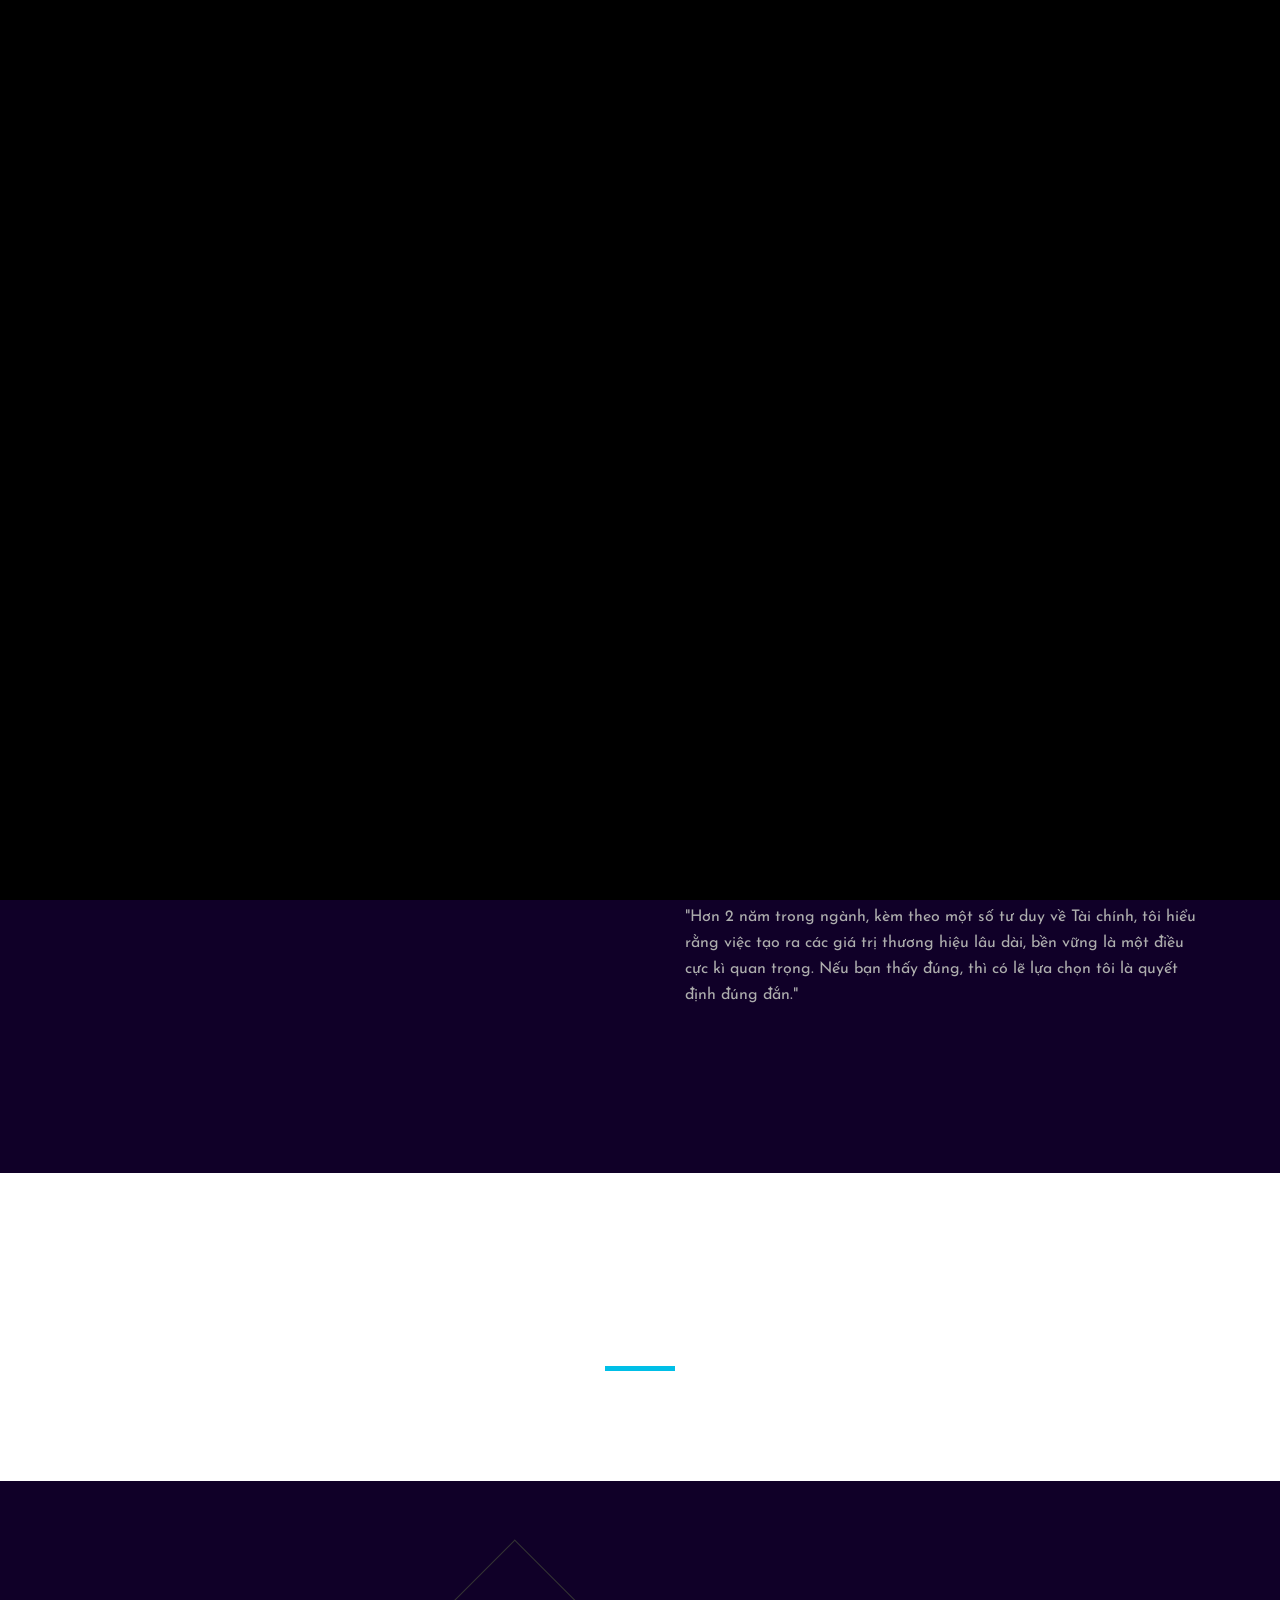
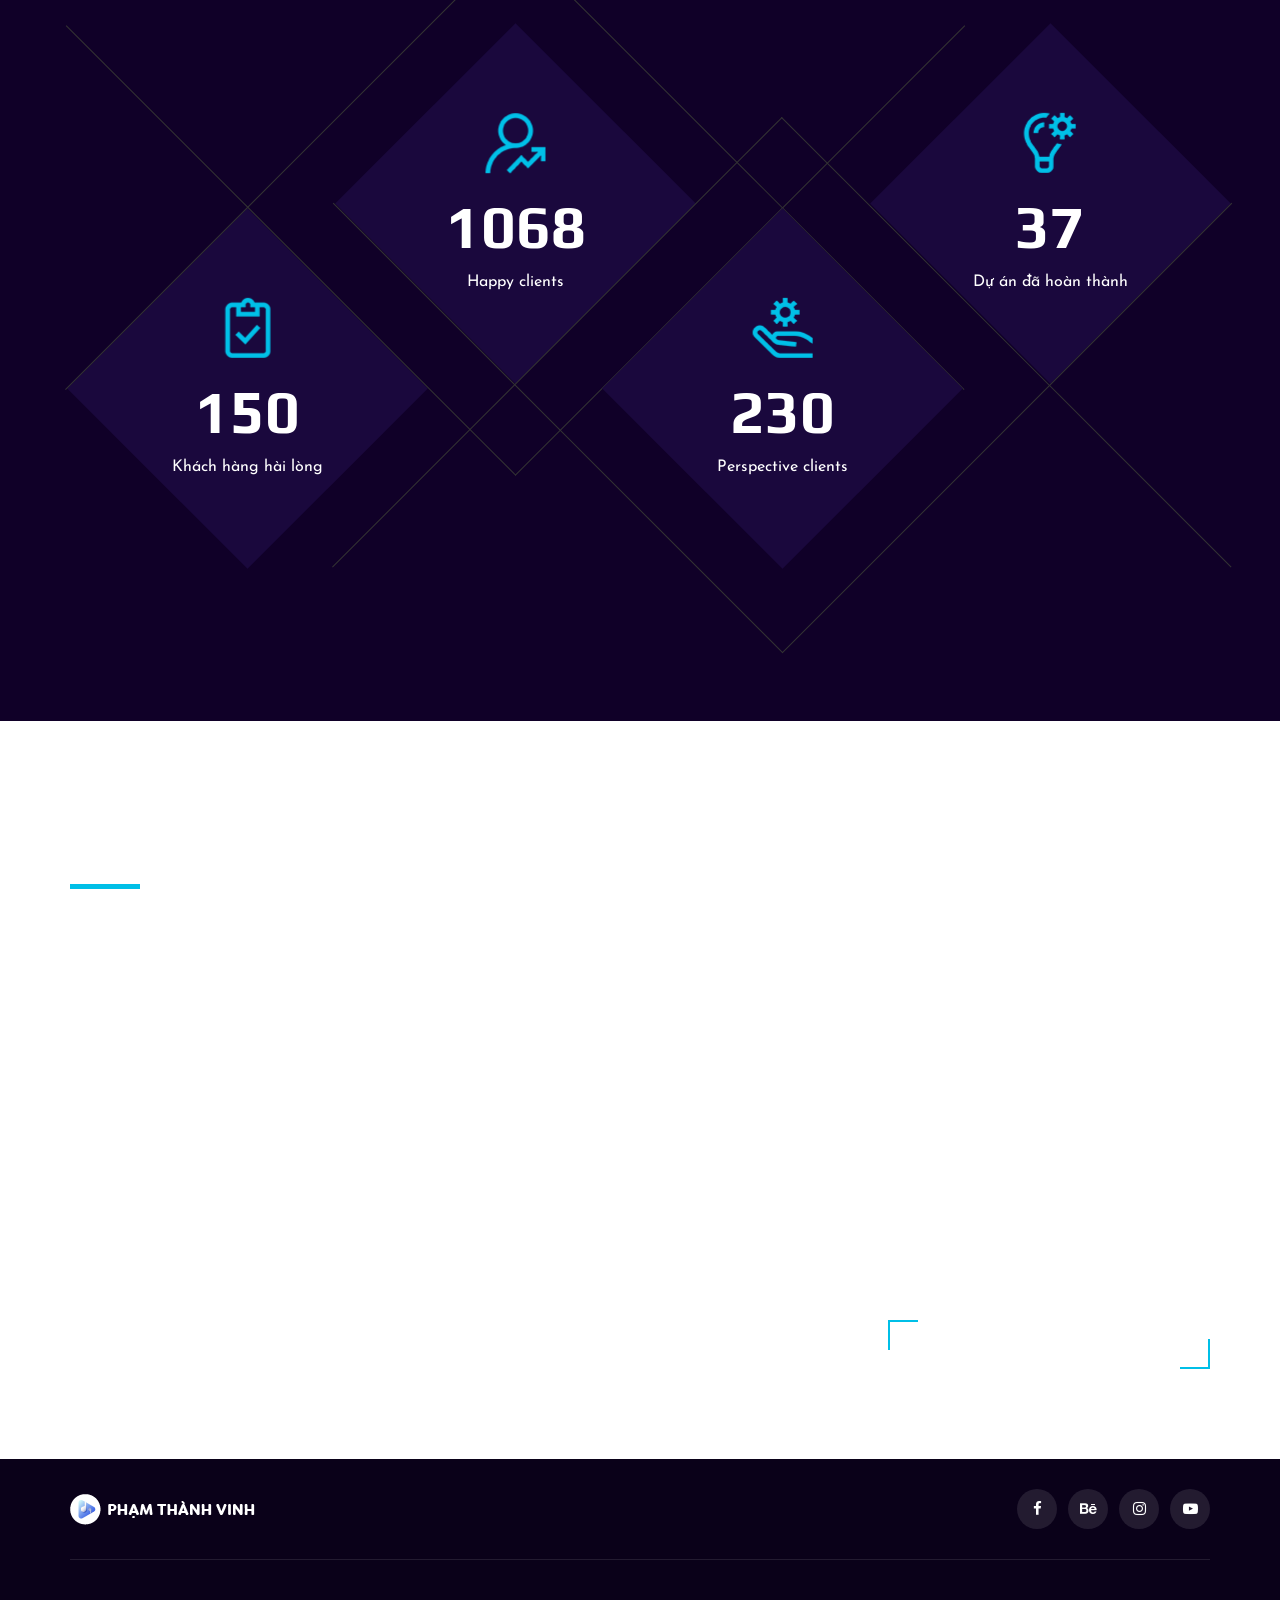
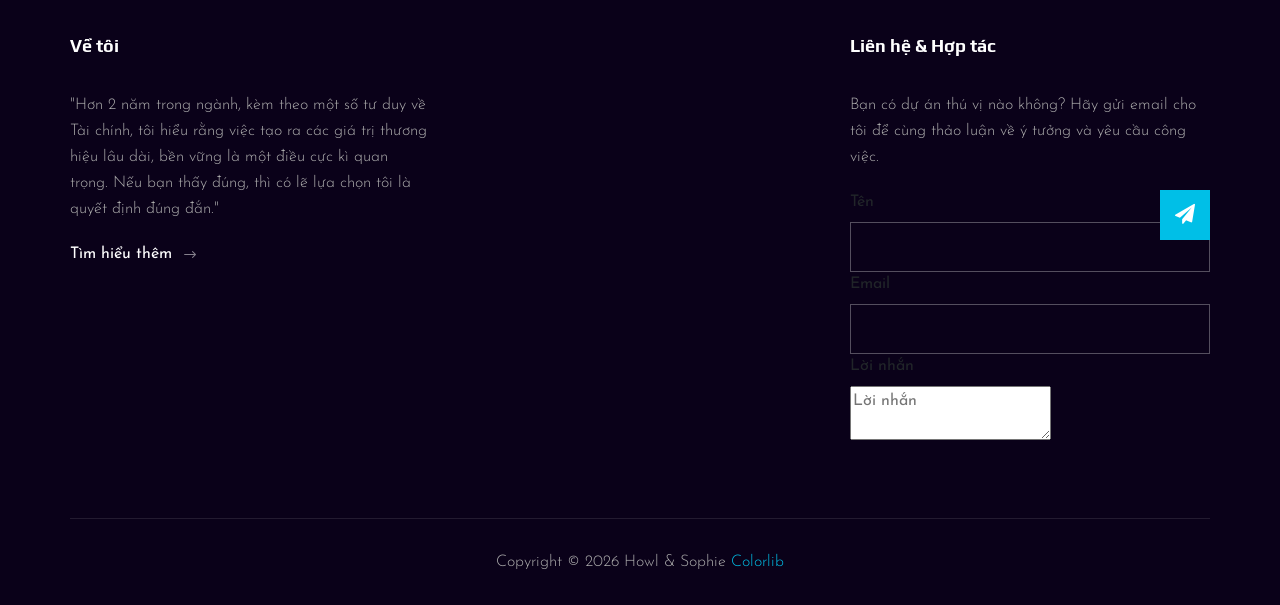
==== about.html @ f3797811 "first commit" ====
<!DOCTYPE html>
<html lang="zxx">

<head>
    <meta charset="UTF-8">
    <meta name="description" content="Videograph Template">
    <meta name="keywords" content="Videograph, unica, creative, html">
    <meta name="viewport" content="width=device-width, initial-scale=1.0">
    <meta http-equiv="X-UA-Compatible" content="ie=edge">
    <title>Phạm Thành Vinh - Marketer | Template</title>

    <!-- Google Font -->
    <link href="https://fonts.googleapis.com/css2?family=Play:wght@400;700&display=swap" rel="stylesheet">
    <link href="https://fonts.googleapis.com/css2?family=Josefin+Sans:wght@300;400;500;600;700&display=swap"
        rel="stylesheet">

    <!-- Css Styles -->
    <link rel="stylesheet" href="css/bootstrap.min.css" type="text/css">
    <link rel="stylesheet" href="css/font-awesome.min.css" type="text/css">
    <link rel="stylesheet" href="css/elegant-icons.css" type="text/css">
    <link rel="stylesheet" href="css/owl.carousel.min.css" type="text/css">
    <link rel="stylesheet" href="css/magnific-popup.css" type="text/css">
    <link rel="stylesheet" href="css/slicknav.min.css" type="text/css">
    <link rel="stylesheet" href="css/style.css" type="text/css">
</head>

<body>
    <!-- Page Preloder -->
    <div id="preloder">
        <div class="loader"></div>
    </div>

    <!-- Header Section Begin -->
    <header class="header">
        <div class="container">
            <div class="row">
                <div class="col-lg-2">
                    <div class="header__logo">
                        <a href="./index.html"><img src="img/logo.png" alt=""></a>
                    </div>
                </div>
                <div class="col-lg-10">
                    <div class="header__nav__option">
                        <nav class="header__nav__menu mobile-menu">
                            <ul>
                                <li><a href="./index.html">Trang chủ</a></li>
                                <li class="active"><a href="./about.html">Về tôi</a></li>
                                <li><a href="./portfolio.html">Portfolio</a></li>
                                <li><a href="./services.html">Kỹ năng</a></li>
                                <li><a href="#">Hành trình</a>
                                    <ul class="dropdown">
                                        <li><a href="./about.html">Về tôi</a></li>
                                        <li><a href="./portfolio.html">Portfolio</a></li>
                                        <li><a href="./blog.html">Tầm nhìn</a></li>
                                        <li><a href="./blog-details.html">Quan điểm</a></li>
                                    </ul>
                                </li>
                                <li><a href="./contact.html">Liên hệ</a></li>
                            </ul>
                        </nav>
                        <div class="header__nav__social">
                            <a href="https://www.facebook.com/vinh.phamthanh.946/"><i class="fa fa-facebook"></i></a>
                            <a href="https://www.behance.net/vinhphmthnh"><i class="fa fa-behance"></i></a>
                            <a href="https://www.instagram.com/adtl_nmwhd/"><i class="fa fa-instagram"></i></a>
                            <a href="https://www.youtube.com/@RogarDawn"><i class="fa fa-youtube-play"></i></a>
                        </div>
                    </div>
                </div>
            </div>
            <div id="mobile-menu-wrap"></div>
        </div>
    </header>
    <!-- Header End -->

    <!-- Breadcrumb Begin -->
    <div class="breadcrumb-option spad set-bg" data-setbg="img/breadcrumb-bg.jpg">
        <div class="container">
            <div class="row">
                <div class="col-lg-12 text-center">
                    <div class="breadcrumb__text">
                        <h2>Về tôi</h2>
                        <div class="breadcrumb__links">
                            <a href="#">Trang chủ</a>
                            <span>Về tôi</span>
                        </div>
                    </div>
                </div>
            </div>
        </div>
    </div>
    <!-- Breadcrumb End -->

    <!-- About Section Begin -->
    <section class="about spad">
        <div class="container">
            <div class="row">
                <div class="col-lg-6">
                    <div class="about__pic">
                        <div class="row">
                            <div class="col-lg-6 col-md-6 col-sm-6">
                                <div class="about__pic__item about__pic__item--large set-bg"
                                    data-setbg="img/about/about-1.jpg"></div>
                            </div>
                            <div class="col-lg-6 col-md-6 col-sm-6">
                                <div class="row">
                                    <div class="col-lg-12">
                                        <div class="about__pic__item set-bg" data-setbg="img/about/about-2.jpg"></div>
                                    </div>
                                    <div class="col-lg-12">
                                        <div class="about__pic__item set-bg" data-setbg="img/about/about-3.jpg"></div>
                                    </div>
                                </div>
                            </div>
                        </div>
                    </div>
                </div>
                <div class="col-lg-6">
                    <div class="about__text">
                        <div class="section-title">
                            <span>Phạm Thành Vinh</span>
                            <h2>Giá trị cốt lõi của tôi</h2>
                        </div>
                        <div class="row">
                            <div class="col-lg-6 col-md-6 col-sm-6">
                                <div class="services__item">
                                    <div class="services__item__icon">
                                        <img src="img/mission-statement_18249973.png" alt="">
                                    </div>
                                    <h4>Chiến lược Marketing</h4>
                                    <p>"Tôi đóng góp và triển khai kế hoạch marketing có mục tiêu, giúp DN định vị thương hiệu và tăng trưởng bền vững."</p>
                                </div>
                            </div>
                            <div class="col-lg-6 col-md-6 col-sm-6">
                                <div class="services__item">
                                    <div class="services__item__icon">
                                        <img src="img/quality-service_12129705.png" alt="">
                                    </div>
                                    <h4>Tư vấn Thương hiệu</h4>
                                    <p>"Giúp bạn xây dựng và phát triển một thương hiệu cá nhân mạnh mẽ, thu hút cơ hội và khách hàng phù hợp."</p>
                                </div>
                            </div>
                        </div>
                        <div class="about__text__desc">
                            <p>"Hơn 2 năm trong ngành, kèm theo một số tư duy về Tài chính, tôi hiểu rằng việc tạo ra các giá trị thương hiệu lâu dài, bền vững là một điều cực kì quan trọng. Nếu bạn thấy đúng, thì có lẽ lựa chọn tôi là quyết định đúng đắn." </p>
                        </div>
                    </div>
                </div>
            </div>
        </div>
    </section>
    <!-- About Section End -->

    <!-- Testimonial Section Begin -->
    <section class="testimonial spad set-bg" data-setbg="img/testimonial-bg.jpg">
        <div class="container">
            <div class="row">
                <div class="col-lg-12">
                    <div class="section-title center-title">
                        <span>Loved By Clients</span>
                        <h2>Khách hàng nói gì?</h2>
                    </div>
                </div>
            </div>
            <div class="row">
                <div class="testimonial__slider owl-carousel">
                    <div class="col-lg-4">
                        <div class="testimonial__item">
                            <div class="testimonial__text">
                                <p>Delivers such a great service that it can benefit all kinds of people from any number
                                    of industries.</p>
                            </div>
                            <div class="testimonial__author">
                                <div class="testimonial__author__pic">
                                    <img src="img/Anh Minh.png" alt="">
                                </div>
                                <div class="testimonial__author__text">
                                    <h5>Anh Trần Minh </h5>
                                    <span>Giám Đốc Chiến Lược ITELS ARENA</span>
                                </div>
                            </div>
                        </div>
                    </div>
                    <div class="col-lg-4">
                        <div class="testimonial__item">
                            <div class="testimonial__text">
                                <p>Videographer delivers such a great service that it can benefit all kinds of people
                                    from any number.</p>
                            </div>
                            <div class="testimonial__author">
                                <div class="testimonial__author__pic">
                                    <img src="img/Anh Hùng.jpg" alt="">
                                </div>
                                <div class="testimonial__author__text">
                                    <h5>Anh Tuấn Hùng</h5>
                                    <span>Tổng Giám Đốc Layer Fresh</span>
                                </div>
                            </div>
                        </div>
                    </div>
                    <div class="col-lg-4">
                        <div class="testimonial__item">
                            <div class="testimonial__text">
                                <p>Videographer delivers such a great service that it can benefit all kinds of people
                                    from any number.</p>
                            </div>
                            <div class="testimonial__author">
                                <div class="testimonial__author__pic">
                                    <img src="img/Chị An.jpg" alt="">
                                </div>
                                <div class="testimonial__author__text">
                                    <h5>Chị Trúc An</h5>
                                    <span>Giám Đốc Marketing Tím Agency</span>
                                </div>
                            </div>
                        </div>
                    </div>
                    
                </div>
            </div>
        </div>
    </section>
    <!-- Testimonial Section End -->

    <!-- Counter Section Begin -->
    <section class="counter">
        <div class="container">
            <div class="counter__content">
                <div class="row">
                    <div class="col-lg-3 col-md-6 col-sm-6">
                        <div class="counter__item">
                            <div class="counter__item__text">
                                <img src="img/icons/ci-1.png" alt="">
                                <h2 class="counter_num">150</h2>
                                <p>Khách hàng hài lòng</p>
                            </div>
                        </div>
                    </div>
                    <div class="col-lg-3 col-md-6 col-sm-6">
                        <div class="counter__item second__item">
                            <div class="counter__item__text">
                                <img src="img/icons/ci-2.png" alt="">
                                <h2 class="counter_num">1068</h2>
                                <p>Happy clients</p>
                            </div>
                        </div>
                    </div>
                    <div class="col-lg-3 col-md-6 col-sm-6">
                        <div class="counter__item third__item">
                            <div class="counter__item__text">
                                <img src="img/icons/ci-3.png" alt="">
                                <h2 class="counter_num">230</h2>
                                <p>Perspective clients</p>
                            </div>
                        </div>
                    </div>
                    <div class="col-lg-3 col-md-6 col-sm-6">
                        <div class="counter__item four__item">
                            <div class="counter__item__text">
                                <img src="img/icons/ci-4.png" alt="">
                                <h2 class="counter_num">37</h2>
                                <p>Dự án đã hoàn thành</p>
                            </div>
                        </div>
                    </div>
                </div>
            </div>
        </div>
    </section>
    <!-- Counter Section End -->

    <!-- Team Section Begin -->
    <section class="team spad set-bg" data-setbg="img/team-bg.jpg">
        <div class="container">
            <div class="row">
                <div class="col-lg-12">
                    <div class="section-title team__title">
                
                        <h2>Kỹ Năng Chuyên Môn Của Tôi</h2>
                    </div>
                </div>
            </div>
            <div class="row">
                <div class="col-lg-3 col-md-6 col-sm-6 p-0">
                    <div class="team__item set-bg" data-setbg="img/thietke.png">
                        <div class="team__item__text">
                            <h4>Thiết kế<br>& Xử lý Hình ảnh</h4>
                        </div>
                    </div>
                </div>
                <div class="col-lg-3 col-md-6 col-sm-6 p-0">
                    <div class="team__item team__item--second set-bg" data-setbg="img/editvideo.png">
                        <div class="team__item__text">
                            <h4>Sản xuất & Chỉnh sửa Video</h4>
                        </div>
                    </div>
                </div>
                <div class="col-lg-3 col-md-6 col-sm-6 p-0">
                    <div class="team__item team__item--third set-bg" data-setbg="img/thietbi.png">
                        <div class="team__item__text">
                            <h4>Trang thiết bị từng dùng</h4>
                        </div>
                    </div>
                </div>
                <div class="col-lg-3 col-md-6 col-sm-6 p-0">
                    <div class="team__item team__item--four set-bg" data-setbg="img/kehoach.png">
                        <div class="team__item__text">
                            <h4>Lên kế hoạch, làm việc</h4>
                            </div>
                        </div>
                    </div>
                </div>
                <div class="col-lg-12 p-0">
                    <div class="team__btn">
                        <a href="#" class="primary-btn">LIÊN HỆ NGAY: 0383.391.841</a>
                    </div>
                </div>
            </div>
        </div>
    </section>
    <!-- Team Section End -->

    <!-- Footer Section Begin -->
    <footer class="footer">
        <div class="container">
            <div class="footer__top">
                <div class="row">
                    <div class="col-lg-6 col-md-6">
                        <div class="footer__top__logo">
                            <a href="#"><img src="img/logo.png" alt=""></a>
                        </div>
                    </div>
                    <div class="col-lg-6 col-md-6">
                        <div class="footer__top__social">
                            <a href="https://www.facebook.com/vinh.phamthanh.946/"><i class="fa fa-facebook"></i></a>
                            <a href="https://www.behance.net/vinhphmthnh"><i class="fa fa-behance"></i></a>
                            <a href="https://www.instagram.com/adtl_nmwhd/"><i class="fa fa-instagram"></i></a>
                            <a href="https://www.youtube.com/@RogarDawn"><i class="fa fa-youtube-play"></i></a>
                        </div>
                    </div>
                </div>
            </div>
            <div class="footer__option">
                <div class="row">
                    <div class="col-lg-4 col-md-6 col-sm-6">
                        <div class="footer__option__item">
                            <h5>Về tôi</h5>
                            <p>"Hơn 2 năm trong ngành, kèm theo một số tư duy về Tài chính, tôi hiểu rằng việc tạo ra các giá trị thương hiệu lâu dài, bền vững là một điều cực kì quan trọng. Nếu bạn thấy đúng, thì có lẽ lựa chọn tôi là quyết định đúng đắn."</p>
                            <a href="https://www.facebook.com/vinh.phamthanh.946/" class="read__more">Tìm hiểu thêm <span class="arrow_right"></span></a>
                        </div>
                    </div>
                    <div class="col-lg-2 col-md-3 col-sm-3">
                        <div class="footer__option__item">
                        </div>
                    </div>
                    <div class="col-lg-2 col-md-3 col-sm-3">
                        <div class="footer__option__item">
                        </div>
                    </div>
                    <div class="col-lg-4 col-md-12">
                        <div class="footer__option__item">
                            <h5>Liên hệ & Hợp tác</h5>
                            <p>Bạn có dự án thú vị nào không? Hãy gửi email cho tôi để cùng thảo luận về ý tưởng và yêu cầu công việc.</p>
                            <form action="https://formspree.io/f/mnnlygov" method="POST">
                                <label for="name">Tên</label>
                                <input id="name" type="text" name="name" required /><br />
                                <label for="email">Email</label>
                                <input id="email" type="email" name="email" required /><br />
                                <label for="message">Lời nhắn</label><br />
                                <textarea id="message" name="message" placeholder="Lời nhắn" required></textarea><br />
                                <button type="submit"><i class="fa fa-send"></i>
                            </form>
                        </div>
                    </div>
                </div>
            </div>
            <div class="footer__copyright">
                <div class="row">
                    <div class="col-lg-12 text-center">
                        <!-- Link back to Colorlib can't be removed. Template is licensed under CC BY 3.0. -->
                        <p class="footer__copyright__text">Copyright &copy;
                            <script>
                                document.write(new Date().getFullYear());
                            </script>
                            Howl & Sophie <a href="https://colorlib.com" target="_blank">Colorlib</a>
                        <!-- Link back to Colorlib can't be removed. Template is licensed under CC BY 3.0. -->
                    </div>
                </div>
            </div>
        </div>
    </footer>
    <!-- Footer Section End -->

    <!-- Js Plugins -->
    <script src="js/jquery-3.3.1.min.js"></script>
    <script src="js/bootstrap.min.js"></script>
    <script src="js/jquery.magnific-popup.min.js"></script>
    <script src="js/mixitup.min.js"></script>
    <script src="js/masonry.pkgd.min.js"></script>
    <script src="js/jquery.slicknav.js"></script>
    <script src="js/owl.carousel.min.js"></script>
    <script src="js/main.js"></script>
</body>

</html>
---- css/elegant-icons.css ----
@font-face {
	font-family: 'ElegantIcons';
	src:url('../fonts/ElegantIcons.eot');
	src:url('../fonts/ElegantIcons.eot?#iefix') format('embedded-opentype'),
		url('../fonts/ElegantIcons.woff') format('woff'),
		url('../fonts/ElegantIcons.ttf') format('truetype'),
		url('../fonts/ElegantIcons.svg#ElegantIcons') format('svg');
	font-weight: normal;
	font-style: normal;
}

/* Use the following CSS code if you want to use data attributes for inserting your icons */
[data-icon]:before {
	font-family: 'ElegantIcons';
	content: attr(data-icon);
	speak: none;
	font-weight: normal;
	font-variant: normal;
	text-transform: none;
	line-height: 1;
	-webkit-font-smoothing: antialiased;
	-moz-osx-font-smoothing: grayscale;
}

/* Use the following CSS code if you want to have a class per icon */
/*
Instead of a list of all class selectors,
you can use the generic selector below, but it's slower:
[class*="your-class-prefix"] {
*/
.arrow_up, .arrow_down, .arrow_left, .arrow_right, .arrow_left-up, .arrow_right-up, .arrow_right-down, .arrow_left-down, .arrow-up-down, .arrow_up-down_alt, .arrow_left-right_alt, .arrow_left-right, .arrow_expand_alt2, .arrow_expand_alt, .arrow_condense, .arrow_expand, .arrow_move, .arrow_carrot-up, .arrow_carrot-down, .arrow_carrot-left, .arrow_carrot-right, .arrow_carrot-2up, .arrow_carrot-2down, .arrow_carrot-2left, .arrow_carrot-2right, .arrow_carrot-up_alt2, .arrow_carrot-down_alt2, .arrow_carrot-left_alt2, .arrow_carrot-right_alt2, .arrow_carrot-2up_alt2, .arrow_carrot-2down_alt2, .arrow_carrot-2left_alt2, .arrow_carrot-2right_alt2, .arrow_triangle-up, .arrow_triangle-down, .arrow_triangle-left, .arrow_triangle-right, .arrow_triangle-up_alt2, .arrow_triangle-down_alt2, .arrow_triangle-left_alt2, .arrow_triangle-right_alt2, .arrow_back, .icon_minus-06, .icon_plus, .icon_close, .icon_check, .icon_minus_alt2, .icon_plus_alt2, .icon_close_alt2, .icon_check_alt2, .icon_zoom-out_alt, .icon_zoom-in_alt, .icon_search, .icon_box-empty, .icon_box-selected, .icon_minus-box, .icon_plus-box, .icon_box-checked, .icon_circle-empty, .icon_circle-slelected, .icon_stop_alt2, .icon_stop, .icon_pause_alt2, .icon_pause, .icon_menu, .icon_menu-square_alt2, .icon_menu-circle_alt2, .icon_ul, .icon_ol, .icon_adjust-horiz, .icon_adjust-vert, .icon_document_alt, .icon_documents_alt, .icon_pencil, .icon_pencil-edit_alt, .icon_pencil-edit, .icon_folder-alt, .icon_folder-open_alt, .icon_folder-add_alt, .icon_info_alt, .icon_error-oct_alt, .icon_error-circle_alt, .icon_error-triangle_alt, .icon_question_alt2, .icon_question, .icon_comment_alt, .icon_chat_alt, .icon_vol-mute_alt, .icon_volume-low_alt, .icon_volume-high_alt, .icon_quotations, .icon_quotations_alt2, .icon_clock_alt, .icon_lock_alt, .icon_lock-open_alt, .icon_key_alt, .icon_cloud_alt, .icon_cloud-upload_alt, .icon_cloud-download_alt, .icon_image, .icon_images, .icon_lightbulb_alt, .icon_gift_alt, .icon_house_alt, .icon_genius, .icon_mobile, .icon_tablet, .icon_laptop, .icon_desktop, .icon_camera_alt, .icon_mail_alt, .icon_cone_alt, .icon_ribbon_alt, .icon_bag_alt, .icon_creditcard, .icon_cart_alt, .icon_paperclip, .icon_tag_alt, .icon_tags_alt, .icon_trash_alt, .icon_cursor_alt, .icon_mic_alt, .icon_compass_alt, .icon_pin_alt, .icon_pushpin_alt, .icon_map_alt, .icon_drawer_alt, .icon_toolbox_alt, .icon_book_alt, .icon_calendar, .icon_film, .icon_table, .icon_contacts_alt, .icon_headphones, .icon_lifesaver, .icon_piechart, .icon_refresh, .icon_link_alt, .icon_link, .icon_loading, .icon_blocked, .icon_archive_alt, .icon_heart_alt, .icon_star_alt, .icon_star-half_alt, .icon_star, .icon_star-half, .icon_tools, .icon_tool, .icon_cog, .icon_cogs, .arrow_up_alt, .arrow_down_alt, .arrow_left_alt, .arrow_right_alt, .arrow_left-up_alt, .arrow_right-up_alt, .arrow_right-down_alt, .arrow_left-down_alt, .arrow_condense_alt, .arrow_expand_alt3, .arrow_carrot_up_alt, .arrow_carrot-down_alt, .arrow_carrot-left_alt, .arrow_carrot-right_alt, .arrow_carrot-2up_alt, .arrow_carrot-2dwnn_alt, .arrow_carrot-2left_alt, .arrow_carrot-2right_alt, .arrow_triangle-up_alt, .arrow_triangle-down_alt, .arrow_triangle-left_alt, .arrow_triangle-right_alt, .icon_minus_alt, .icon_plus_alt, .icon_close_alt, .icon_check_alt, .icon_zoom-out, .icon_zoom-in, .icon_stop_alt, .icon_menu-square_alt, .icon_menu-circle_alt, .icon_document, .icon_documents, .icon_pencil_alt, .icon_folder, .icon_folder-open, .icon_folder-add, .icon_folder_upload, .icon_folder_download, .icon_info, .icon_error-circle, .icon_error-oct, .icon_error-triangle, .icon_question_alt, .icon_comment, .icon_chat, .icon_vol-mute, .icon_volume-low, .icon_volume-high, .icon_quotations_alt, .icon_clock, .icon_lock, .icon_lock-open, .icon_key, .icon_cloud, .icon_cloud-upload, .icon_cloud-download, .icon_lightbulb, .icon_gift, .icon_house, .icon_camera, .icon_mail, .icon_cone, .icon_ribbon, .icon_bag, .icon_cart, .icon_tag, .icon_tags, .icon_trash, .icon_cursor, .icon_mic, .icon_compass, .icon_pin, .icon_pushpin, .icon_map, .icon_drawer, .icon_toolbox, .icon_book, .icon_contacts, .icon_archive, .icon_heart, .icon_profile, .icon_group, .icon_grid-2x2, .icon_grid-3x3, .icon_music, .icon_pause_alt, .icon_phone, .icon_upload, .icon_download, .social_facebook, .social_twitter, .social_pinterest, .social_googleplus, .social_tumblr, .social_tumbleupon, .social_wordpress, .social_instagram, .social_dribbble, .social_vimeo, .social_linkedin, .social_rss, .social_deviantart, .social_share, .social_myspace, .social_skype, .social_youtube, .social_picassa, .social_googledrive, .social_flickr, .social_blogger, .social_spotify, .social_delicious, .social_facebook_circle, .social_twitter_circle, .social_pinterest_circle, .social_googleplus_circle, .social_tumblr_circle, .social_stumbleupon_circle, .social_wordpress_circle, .social_instagram_circle, .social_dribbble_circle, .social_vimeo_circle, .social_linkedin_circle, .social_rss_circle, .social_deviantart_circle, .social_share_circle, .social_myspace_circle, .social_skype_circle, .social_youtube_circle, .social_picassa_circle, .social_googledrive_alt2, .social_flickr_circle, .social_blogger_circle, .social_spotify_circle, .social_delicious_circle, .social_facebook_square, .social_twitter_square, .social_pinterest_square, .social_googleplus_square, .social_tumblr_square, .social_stumbleupon_square, .social_wordpress_square, .social_instagram_square, .social_dribbble_square, .social_vimeo_square, .social_linkedin_square, .social_rss_square, .social_deviantart_square, .social_share_square, .social_myspace_square, .social_skype_square, .social_youtube_square, .social_picassa_square, .social_googledrive_square, .social_flickr_square, .social_blogger_square, .social_spotify_square, .social_delicious_square, .icon_printer, .icon_calulator, .icon_building, .icon_floppy, .icon_drive, .icon_search-2, .icon_id, .icon_id-2, .icon_puzzle, .icon_like, .icon_dislike, .icon_mug, .icon_currency, .icon_wallet, .icon_pens, .icon_easel, .icon_flowchart, .icon_datareport, .icon_briefcase, .icon_shield, .icon_percent, .icon_globe, .icon_globe-2, .icon_target, .icon_hourglass, .icon_balance, .icon_rook, .icon_printer-alt, .icon_calculator_alt, .icon_building_alt, .icon_floppy_alt, .icon_drive_alt, .icon_search_alt, .icon_id_alt, .icon_id-2_alt, .icon_puzzle_alt, .icon_like_alt, .icon_dislike_alt, .icon_mug_alt, .icon_currency_alt, .icon_wallet_alt, .icon_pens_alt, .icon_easel_alt, .icon_flowchart_alt, .icon_datareport_alt, .icon_briefcase_alt, .icon_shield_alt, .icon_percent_alt, .icon_globe_alt, .icon_clipboard {
	font-family: 'ElegantIcons';
	speak: none;
	font-style: normal;
	font-weight: normal;
	font-variant: normal;
	text-transform: none;
	line-height: 1;
	-webkit-font-smoothing: antialiased;
}
.arrow_up:before {
	content: "\21";
}
.arrow_down:before {
	content: "\22";
}
.arrow_left:before {
	content: "\23";
}
.arrow_right:before {
	content: "\24";
}
.arrow_left-up:before {
	content: "\25";
}
.arrow_right-up:before {
	content: "\26";
}
.arrow_right-down:before {
	content: "\27";
}
.arrow_left-down:before {
	content: "\28";
}
.arrow-up-down:before {
	content: "\29";
}
.arrow_up-down_alt:before {
	content: "\2a";
}
.arrow_left-right_alt:before {
	content: "\2b";
}
.arrow_left-right:before {
	content: "\2c";
}
.arrow_expand_alt2:before {
	content: "\2d";
}
.arrow_expand_alt:before {
	content: "\2e";
}
.arrow_condense:before {
	content: "\2f";
}
.arrow_expand:before {
	content: "\30";
}
.arrow_move:before {
	content: "\31";
}
.arrow_carrot-up:before {
	content: "\32";
}
.arrow_carrot-down:before {
	content: "\33";
}
.arrow_carrot-left:before {
	content: "\34";
}
.arrow_carrot-right:before {
	content: "\35";
}
.arrow_carrot-2up:before {
	content: "\36";
}
.arrow_carrot-2down:before {
	content: "\37";
}
.arrow_carrot-2left:before {
	content: "\38";
}
.arrow_carrot-2right:before {
	content: "\39";
}
.arrow_carrot-up_alt2:before {
	content: "\3a";
}
.arrow_carrot-down_alt2:before {
	content: "\3b";
}
.arrow_carrot-left_alt2:before {
	content: "\3c";
}
.arrow_carrot-right_alt2:before {
	content: "\3d";
}
.arrow_carrot-2up_alt2:before {
	content: "\3e";
}
.arrow_carrot-2down_alt2:before {
	content: "\3f";
}
.arrow_carrot-2left_alt2:before {
	content: "\40";
}
.arrow_carrot-2right_alt2:before {
	content: "\41";
}
.arrow_triangle-up:before {
	content: "\42";
}
.arrow_triangle-down:before {
	content: "\43";
}
.arrow_triangle-left:before {
	content: "\44";
}
.arrow_triangle-right:before {
	content: "\45";
}
.arrow_triangle-up_alt2:before {
	content: "\46";
}
.arrow_triangle-down_alt2:before {
	content: "\47";
}
.arrow_triangle-left_alt2:before {
	content: "\48";
}
.arrow_triangle-right_alt2:before {
	content: "\49";
}
.arrow_back:before {
	content: "\4a";
}
.icon_minus-06:before {
	content: "\4b";
}
.icon_plus:before {
	content: "\4c";
}
.icon_close:before {
	content: "\4d";
}
.icon_check:before {
	content: "\4e";
}
.icon_minus_alt2:before {
	content: "\4f";
}
.icon_plus_alt2:before {
	content: "\50";
}
.icon_close_alt2:before {
	content: "\51";
}
.icon_check_alt2:before {
	content: "\52";
}
.icon_zoom-out_alt:before {
	content: "\53";
}
.icon_zoom-in_alt:before {
	content: "\54";
}
.icon_search:before {
	content: "\55";
}
.icon_box-empty:before {
	content: "\56";
}
.icon_box-selected:before {
	content: "\57";
}
.icon_minus-box:before {
	content: "\58";
}
.icon_plus-box:before {
	content: "\59";
}
.icon_box-checked:before {
	content: "\5a";
}
.icon_circle-empty:before {
	content: "\5b";
}
.icon_circle-slelected:before {
	content: "\5c";
}
.icon_stop_alt2:before {
	content: "\5d";
}
.icon_stop:before {
	content: "\5e";
}
.icon_pause_alt2:before {
	content: "\5f";
}
.icon_pause:before {
	content: "\60";
}
.icon_menu:before {
	content: "\61";
}
.icon_menu-square_alt2:before {
	content: "\62";
}
.icon_menu-circle_alt2:before {
	content: "\63";
}
.icon_ul:before {
	content: "\64";
}
.icon_ol:before {
	content: "\65";
}
.icon_adjust-horiz:before {
	content: "\66";
}
.icon_adjust-vert:before {
	content: "\67";
}
.icon_document_alt:before {
	content: "\68";
}
.icon_documents_alt:before {
	content: "\69";
}
.icon_pencil:before {
	content: "\6a";
}
.icon_pencil-edit_alt:before {
	content: "\6b";
}
.icon_pencil-edit:before {
	content: "\6c";
}
.icon_folder-alt:before {
	content: "\6d";
}
.icon_folder-open_alt:before {
	content: "\6e";
}
.icon_folder-add_alt:before {
	content: "\6f";
}
.icon_info_alt:before {
	content: "\70";
}
.icon_error-oct_alt:before {
	content: "\71";
}
.icon_error-circle_alt:before {
	content: "\72";
}
.icon_error-triangle_alt:before {
	content: "\73";
}
.icon_question_alt2:before {
	content: "\74";
}
.icon_question:before {
	content: "\75";
}
.icon_comment_alt:before {
	content: "\76";
}
.icon_chat_alt:before {
	content: "\77";
}
.icon_vol-mute_alt:before {
	content: "\78";
}
.icon_volume-low_alt:before {
	content: "\79";
}
.icon_volume-high_alt:before {
	content: "\7a";
}
.icon_quotations:before {
	content: "\7b";
}
.icon_quotations_alt2:before {
	content: "\7c";
}
.icon_clock_alt:before {
	content: "\7d";
}
.icon_lock_alt:before {
	content: "\7e";
}
.icon_lock-open_alt:before {
	content: "\e000";
}
.icon_key_alt:before {
	content: "\e001";
}
.icon_cloud_alt:before {
	content: "\e002";
}
.icon_cloud-upload_alt:before {
	content: "\e003";
}
.icon_cloud-download_alt:before {
	content: "\e004";
}
.icon_image:before {
	content: "\e005";
}
.icon_images:before {
	content: "\e006";
}
.icon_lightbulb_alt:before {
	content: "\e007";
}
.icon_gift_alt:before {
	content: "\e008";
}
.icon_house_alt:before {
	content: "\e009";
}
.icon_genius:before {
	content: "\e00a";
}
.icon_mobile:before {
	content: "\e00b";
}
.icon_tablet:before {
	content: "\e00c";
}
.icon_laptop:before {
	content: "\e00d";
}
.icon_desktop:before {
	content: "\e00e";
}
.icon_camera_alt:before {
	content: "\e00f";
}
.icon_mail_alt:before {
	content: "\e010";
}
.icon_cone_alt:before {
	content: "\e011";
}
.icon_ribbon_alt:before {
	content: "\e012";
}
.icon_bag_alt:before {
	content: "\e013";
}
.icon_creditcard:before {
	content: "\e014";
}
.icon_cart_alt:before {
	content: "\e015";
}
.icon_paperclip:before {
	content: "\e016";
}
.icon_tag_alt:before {
	content: "\e017";
}
.icon_tags_alt:before {
	content: "\e018";
}
.icon_trash_alt:before {
	content: "\e019";
}
.icon_cursor_alt:before {
	content: "\e01a";
}
.icon_mic_alt:before {
	content: "\e01b";
}
.icon_compass_alt:before {
	content: "\e01c";
}
.icon_pin_alt:before {
	content: "\e01d";
}
.icon_pushpin_alt:before {
	content: "\e01e";
}
.icon_map_alt:before {
	content: "\e01f";
}
.icon_drawer_alt:before {
	content: "\e020";
}
.icon_toolbox_alt:before {
	content: "\e021";
}
.icon_book_alt:before {
	content: "\e022";
}
.icon_calendar:before {
	content: "\e023";
}
.icon_film:before {
	content: "\e024";
}
.icon_table:before {
	content: "\e025";
}
.icon_contacts_alt:before {
	content: "\e026";
}
.icon_headphones:before {
	content: "\e027";
}
.icon_lifesaver:before {
	content: "\e028";
}
.icon_piechart:before {
	content: "\e029";
}
.icon_refresh:before {
	content: "\e02a";
}
.icon_link_alt:before {
	content: "\e02b";
}
.icon_link:before {
	content: "\e02c";
}
.icon_loading:before {
	content: "\e02d";
}
.icon_blocked:before {
	content: "\e02e";
}
.icon_archive_alt:before {
	content: "\e02f";
}
.icon_heart_alt:before {
	content: "\e030";
}
.icon_star_alt:before {
	content: "\e031";
}
.icon_star-half_alt:before {
	content: "\e032";
}
.icon_star:before {
	content: "\e033";
}
.icon_star-half:before {
	content: "\e034";
}
.icon_tools:before {
	content: "\e035";
}
.icon_tool:before {
	content: "\e036";
}
.icon_cog:before {
	content: "\e037";
}
.icon_cogs:before {
	content: "\e038";
}
.arrow_up_alt:before {
	content: "\e039";
}
.arrow_down_alt:before {
	content: "\e03a";
}
.arrow_left_alt:before {
	content: "\e03b";
}
.arrow_right_alt:before {
	content: "\e03c";
}
.arrow_left-up_alt:before {
	content: "\e03d";
}
.arrow_right-up_alt:before {
	content: "\e03e";
}
.arrow_right-down_alt:before {
	content: "\e03f";
}
.arrow_left-down_alt:before {
	content: "\e040";
}
.arrow_condense_alt:before {
	content: "\e041";
}
.arrow_expand_alt3:before {
	content: "\e042";
}
.arrow_carrot_up_alt:before {
	content: "\e043";
}
.arrow_carrot-down_alt:before {
	content: "\e044";
}
.arrow_carrot-left_alt:before {
	content: "\e045";
}
.arrow_carrot-right_alt:before {
	content: "\e046";
}
.arrow_carrot-2up_alt:before {
	content: "\e047";
}
.arrow_carrot-2dwnn_alt:before {
	content: "\e048";
}
.arrow_carrot-2left_alt:before {
	content: "\e049";
}
.arrow_carrot-2right_alt:before {
	content: "\e04a";
}
.arrow_triangle-up_alt:before {
	content: "\e04b";
}
.arrow_triangle-down_alt:before {
	content: "\e04c";
}
.arrow_triangle-left_alt:before {
	content: "\e04d";
}
.arrow_triangle-right_alt:before {
	content: "\e04e";
}
.icon_minus_alt:before {
	content: "\e04f";
}
.icon_plus_alt:before {
	content: "\e050";
}
.icon_close_alt:before {
	content: "\e051";
}
.icon_check_alt:before {
	content: "\e052";
}
.icon_zoom-out:before {
	content: "\e053";
}
.icon_zoom-in:before {
	content: "\e054";
}
.icon_stop_alt:before {
	content: "\e055";
}
.icon_menu-square_alt:before {
	content: "\e056";
}
.icon_menu-circle_alt:before {
	content: "\e057";
}
.icon_document:before {
	content: "\e058";
}
.icon_documents:before {
	content: "\e059";
}
.icon_pencil_alt:before {
	content: "\e05a";
}
.icon_folder:before {
	content: "\e05b";
}
.icon_folder-open:before {
	content: "\e05c";
}
.icon_folder-add:before {
	content: "\e05d";
}
.icon_folder_upload:before {
	content: "\e05e";
}
.icon_folder_download:before {
	content: "\e05f";
}
.icon_info:before {
	content: "\e060";
}
.icon_error-circle:before {
	content: "\e061";
}
.icon_error-oct:before {
	content: "\e062";
}
.icon_error-triangle:before {
	content: "\e063";
}
.icon_question_alt:before {
	content: "\e064";
}
.icon_comment:before {
	content: "\e065";
}
.icon_chat:before {
	content: "\e066";
}
.icon_vol-mute:before {
	content: "\e067";
}
.icon_volume-low:before {
	content: "\e068";
}
.icon_volume-high:before {
	content: "\e069";
}
.icon_quotations_alt:before {
	content: "\e06a";
}
.icon_clock:before {
	content: "\e06b";
}
.icon_lock:before {
	content: "\e06c";
}
.icon_lock-open:before {
	content: "\e06d";
}
.icon_key:before {
	content: "\e06e";
}
.icon_cloud:before {
	content: "\e06f";
}
.icon_cloud-upload:before {
	content: "\e070";
}
.icon_cloud-download:before {
	content: "\e071";
}
.icon_lightbulb:before {
	content: "\e072";
}
.icon_gift:before {
	content: "\e073";
}
.icon_house:before {
	content: "\e074";
}
.icon_camera:before {
	content: "\e075";
}
.icon_mail:before {
	content: "\e076";
}
.icon_cone:before {
	content: "\e077";
}
.icon_ribbon:before {
	content: "\e078";
}
.icon_bag:before {
	content: "\e079";
}
.icon_cart:before {
	content: "\e07a";
}
.icon_tag:before {
	content: "\e07b";
}
.icon_tags:before {
	content: "\e07c";
}
.icon_trash:before {
	content: "\e07d";
}
.icon_cursor:before {
	content: "\e07e";
}
.icon_mic:before {
	content: "\e07f";
}
.icon_compass:before {
	content: "\e080";
}
.icon_pin:before {
	content: "\e081";
}
.icon_pushpin:before {
	content: "\e082";
}
.icon_map:before {
	content: "\e083";
}
.icon_drawer:before {
	content: "\e084";
}
.icon_toolbox:before {
	content: "\e085";
}
.icon_book:before {
	content: "\e086";
}
.icon_contacts:before {
	content: "\e087";
}
.icon_archive:before {
	content: "\e088";
}
.icon_heart:before {
	content: "\e089";
}
.icon_profile:before {
	content: "\e08a";
}
.icon_group:before {
	content: "\e08b";
}
.icon_grid-2x2:before {
	content: "\e08c";
}
.icon_grid-3x3:before {
	content: "\e08d";
}
.icon_music:before {
	content: "\e08e";
}
.icon_pause_alt:before {
	content: "\e08f";
}
.icon_phone:before {
	content: "\e090";
}
.icon_upload:before {
	content: "\e091";
}
.icon_download:before {
	content: "\e092";
}
.social_facebook:before {
	content: "\e093";
}
.social_twitter:before {
	content: "\e094";
}
.social_pinterest:before {
	content: "\e095";
}
.social_googleplus:before {
	content: "\e096";
}
.social_tumblr:before {
	content: "\e097";
}
.social_tumbleupon:before {
	content: "\e098";
}
.social_wordpress:before {
	content: "\e099";
}
.social_instagram:before {
	content: "\e09a";
}
.social_dribbble:before {
	content: "\e09b";
}
.social_vimeo:before {
	content: "\e09c";
}
.social_linkedin:before {
	content: "\e09d";
}
.social_rss:before {
	content: "\e09e";
}
.social_deviantart:before {
	content: "\e09f";
}
.social_share:before {
	content: "\e0a0";
}
.social_myspace:before {
	content: "\e0a1";
}
.social_skype:before {
	content: "\e0a2";
}
.social_youtube:before {
	content: "\e0a3";
}
.social_picassa:before {
	content: "\e0a4";
}
.social_googledrive:before {
	content: "\e0a5";
}
.social_flickr:before {
	content: "\e0a6";
}
.social_blogger:before {
	content: "\e0a7";
}
.social_spotify:before {
	content: "\e0a8";
}
.social_delicious:before {
	content: "\e0a9";
}
.social_facebook_circle:before {
	content: "\e0aa";
}
.social_twitter_circle:before {
	content: "\e0ab";
}
.social_pinterest_circle:before {
	content: "\e0ac";
}
.social_googleplus_circle:before {
	content: "\e0ad";
}
.social_tumblr_circle:before {
	content: "\e0ae";
}
.social_stumbleupon_circle:before {
	content: "\e0af";
}
.social_wordpress_circle:before {
	content: "\e0b0";
}
.social_instagram_circle:before {
	content: "\e0b1";
}
.social_dribbble_circle:before {
	content: "\e0b2";
}
.social_vimeo_circle:before {
	content: "\e0b3";
}
.social_linkedin_circle:before {
	content: "\e0b4";
}
.social_rss_circle:before {
	content: "\e0b5";
}
.social_deviantart_circle:before {
	content: "\e0b6";
}
.social_share_circle:before {
	content: "\e0b7";
}
.social_myspace_circle:before {
	content: "\e0b8";
}
.social_skype_circle:before {
	content: "\e0b9";
}
.social_youtube_circle:before {
	content: "\e0ba";
}
.social_picassa_circle:before {
	content: "\e0bb";
}
.social_googledrive_alt2:before {
	content: "\e0bc";
}
.social_flickr_circle:before {
	content: "\e0bd";
}
.social_blogger_circle:before {
	content: "\e0be";
}
.social_spotify_circle:before {
	content: "\e0bf";
}
.social_delicious_circle:before {
	content: "\e0c0";
}
.social_facebook_square:before {
	content: "\e0c1";
}
.social_twitter_square:before {
	content: "\e0c2";
}
.social_pinterest_square:before {
	content: "\e0c3";
}
.social_googleplus_square:before {
	content: "\e0c4";
}
.social_tumblr_square:before {
	content: "\e0c5";
}
.social_stumbleupon_square:before {
	content: "\e0c6";
}
.social_wordpress_square:before {
	content: "\e0c7";
}
.social_instagram_square:before {
	content: "\e0c8";
}
.social_dribbble_square:before {
	content: "\e0c9";
}
.social_vimeo_square:before {
	content: "\e0ca";
}
.social_linkedin_square:before {
	content: "\e0cb";
}
.social_rss_square:before {
	content: "\e0cc";
}
.social_deviantart_square:before {
	content: "\e0cd";
}
.social_share_square:before {
	content: "\e0ce";
}
.social_myspace_square:before {
	content: "\e0cf";
}
.social_skype_square:before {
	content: "\e0d0";
}
.social_youtube_square:before {
	content: "\e0d1";
}
.social_picassa_square:before {
	content: "\e0d2";
}
.social_googledrive_square:before {
	content: "\e0d3";
}
.social_flickr_square:before {
	content: "\e0d4";
}
.social_blogger_square:before {
	content: "\e0d5";
}
.social_spotify_square:before {
	content: "\e0d6";
}
.social_delicious_square:before {
	content: "\e0d7";
}
.icon_printer:before {
	content: "\e103";
}
.icon_calulator:before {
	content: "\e0ee";
}
.icon_building:before {
	content: "\e0ef";
}
.icon_floppy:before {
	content: "\e0e8";
}
.icon_drive:before {
	content: "\e0ea";
}
.icon_search-2:before {
	content: "\e101";
}
.icon_id:before {
	content: "\e107";
}
.icon_id-2:before {
	content: "\e108";
}
.icon_puzzle:before {
	content: "\e102";
}
.icon_like:before {
	content: "\e106";
}
.icon_dislike:before {
	content: "\e0eb";
}
.icon_mug:before {
	content: "\e105";
}
.icon_currency:before {
	content: "\e0ed";
}
.icon_wallet:before {
	content: "\e100";
}
.icon_pens:before {
	content: "\e104";
}
.icon_easel:before {
	content: "\e0e9";
}
.icon_flowchart:before {
	content: "\e109";
}
.icon_datareport:before {
	content: "\e0ec";
}
.icon_briefcase:before {
	content: "\e0fe";
}
.icon_shield:before {
	content: "\e0f6";
}
.icon_percent:before {
	content: "\e0fb";
}
.icon_globe:before {
	content: "\e0e2";
}
.icon_globe-2:before {
	content: "\e0e3";
}
.icon_target:before {
	content: "\e0f5";
}
.icon_hourglass:before {
	content: "\e0e1";
}
.icon_balance:before {
	content: "\e0ff";
}
.icon_rook:before {
	content: "\e0f8";
}
.icon_printer-alt:before {
	content: "\e0fa";
}
.icon_calculator_alt:before {
	content: "\e0e7";
}
.icon_building_alt:before {
	content: "\e0fd";
}
.icon_floppy_alt:before {
	content: "\e0e4";
}
.icon_drive_alt:before {
	content: "\e0e5";
}
.icon_search_alt:before {
	content: "\e0f7";
}
.icon_id_alt:before {
	content: "\e0e0";
}
.icon_id-2_alt:before {
	content: "\e0fc";
}
.icon_puzzle_alt:before {
	content: "\e0f9";
}
.icon_like_alt:before {
	content: "\e0dd";
}
.icon_dislike_alt:before {
	content: "\e0f1";
}
.icon_mug_alt:before {
	content: "\e0dc";
}
.icon_currency_alt:before {
	content: "\e0f3";
}
.icon_wallet_alt:before {
	content: "\e0d8";
}
.icon_pens_alt:before {
	content: "\e0db";
}
.icon_easel_alt:before {
	content: "\e0f0";
}
.icon_flowchart_alt:before {
	content: "\e0df";
}
.icon_datareport_alt:before {
	content: "\e0f2";
}
.icon_briefcase_alt:before {
	content: "\e0f4";
}
.icon_shield_alt:before {
	content: "\e0d9";
}
.icon_percent_alt:before {
	content: "\e0da";
}
.icon_globe_alt:before {
	content: "\e0de";
}
.icon_clipboard:before {
	content: "\e0e6";
}


	.glyph {
		float: left;
		text-align: center;
		padding: .75em;
		margin: .4em 1.5em .75em 0;
		width: 6em;
text-shadow: none;
	}
        .glyph_big {
        font-size: 128px;
        color: #59c5dc;
        float: left;
        margin-right: 20px;
        }

        .glyph div { padding-bottom: 10px;}

	.glyph input {
		font-family: consolas, monospace;
		font-size: 12px;
		width: 100%;
		text-align: center;
		border: 0;
		box-shadow: 0 0 0 1px #ccc;
		padding: .2em;
                -moz-border-radius: 5px;
                -webkit-border-radius: 5px;
	}
	.centered {
		margin-left: auto;
		margin-right: auto;
	}
	.glyph .fs1 {
		font-size: 2em;
	}
---- css/style.css ----
/******************************************************************
  Template Name: Dreams
  Description: Dreams wedding template
  Author: Colorib
  Author URI: https://colorlib.com/
  Version: 1.0
  Created: Colorib
******************************************************************/
/*------------------------------------------------------------------
[Table of contents]

1.  Template default CSS
	1.1	Variables
	1.2	Mixins
	1.3	Flexbox
	1.4	Reset
2.  Helper Css
3.  Header Section
4.  Hero Section
5.  Services Section
6.  Counter Section
7.  Team Section
8.  Latest Section
9.  Contact
10.  Footer Style
-------------------------------------------------------------------*/
/*----------------------------------------*/
/* Template default CSS
/*----------------------------------------*/
html,
body {
  height: 100%;
  font-family: "Josefin Sans", sans-serif;
  -webkit-font-smoothing: antialiased;
}

h1,
h2,
h3,
h4,
h5,
h6 {
  margin: 0;
  color: #111111;
  font-weight: 400;
  font-family: "Play", sans-serif;
}

h1 {
  font-size: 70px;
}

h2 {
  font-size: 36px;
}

h3 {
  font-size: 30px;
}

h4 {
  font-size: 24px;
}

h5 {
  font-size: 18px;
}

h6 {
  font-size: 16px;
}

p {
  font-size: 16px;
  font-family: "Josefin Sans", sans-serif;
  color: #adadad;
  font-weight: 400;
  line-height: 26px;
  margin: 0 0 15px 0;
}

img {
  max-width: 100%;
}

input:focus,
select:focus,
button:focus,
textarea:focus {
  outline: none;
}

a:hover,
a:focus {
  text-decoration: none;
  outline: none;
  color: #fff;
}

ul,
ol {
  padding: 0;
  margin: 0;
}

/*---------------------
  Helper CSS
-----------------------*/
.section-title {
  margin-bottom: 50px;
}
.section-title.center-title {
  text-align: center;
}
.section-title.center-title h2:after {
  right: 0;
  margin: 0 auto;
}
.section-title span {
  color: #ffffff;
  display: block;
  font-size: 16px;
  letter-spacing: 2px;
  text-transform: uppercase;
  margin-bottom: 6px;
}
.section-title h2 {
  color: #ffffff;
  font-weight: 700;
  text-transform: uppercase;
  position: relative;
  padding-bottom: 25px;
}
.section-title h2:after {
  position: absolute;
  left: 0;
  bottom: 0;
  height: 5px;
  width: 70px;
  background: #00bfe7;
  content: "";
}

.set-bg {
  background-repeat: no-repeat;
  background-size: cover;
  background-position: top center;
}

.spad {
  padding-top: 100px;
  padding-bottom: 100px;
}

.text-white h1,
.text-white h2,
.text-white h3,
.text-white h4,
.text-white h5,
.text-white h6,
.text-white p,
.text-white span,
.text-white li,
.text-white a {
  color: #fff;
}

/* buttons */
.primary-btn {
  display: inline-block;
  font-size: 15px;
  font-family: "Play", sans-serif;
  font-weight: 700;
  padding: 14px 32px 12px;
  color: #ffffff;
  text-transform: uppercase;
  letter-spacing: 2px;
  position: relative;
  z-index: 1;
}
.primary-btn:hover:before {
  height: 100%;
  width: 100%;
}
.primary-btn:hover:after {
  height: 100%;
  width: 100%;
}
.primary-btn:before {
  position: absolute;
  left: 0;
  top: 0;
  height: 30px;
  width: 30px;
  border-left: 2px solid #00bfe7;
  border-top: 2px solid #00bfe7;
  content: "";
  z-index: -1;
  -webkit-transition: all, 0.7s;
  -o-transition: all, 0.7s;
  transition: all, 0.7s;
}
.primary-btn:after {
  position: absolute;
  right: 0;
  bottom: 0;
  height: 30px;
  width: 30px;
  border-right: 2px solid #00bfe7;
  border-bottom: 2px solid #00bfe7;
  content: "";
  z-index: -1;
  -webkit-transition: all, 0.7s;
  -o-transition: all, 0.7s;
  transition: all, 0.7s;
}

.site-btn {
  font-size: 15px;
  color: #ffffff;
  background: #00bfe7;
  font-family: "Play", sans-serif;
  font-weight: 700;
  border: none;
  display: inline-block;
  text-transform: uppercase;
  letter-spacing: 2px;
  padding: 14px 34px 12px;
  width: 100%;
}

/* Preloder */
#preloder {
  position: fixed;
  width: 100%;
  height: 100%;
  top: 0;
  left: 0;
  z-index: 999999;
  background: #000;
}

.loader {
  width: 40px;
  height: 40px;
  position: absolute;
  top: 50%;
  left: 50%;
  margin-top: -13px;
  margin-left: -13px;
  border-radius: 60px;
  animation: loader 0.8s linear infinite;
  -webkit-animation: loader 0.8s linear infinite;
}

@keyframes loader {
  0% {
    -webkit-transform: rotate(0deg);
    transform: rotate(0deg);
    border: 4px solid #f44336;
    border-left-color: transparent;
  }
  50% {
    -webkit-transform: rotate(180deg);
    transform: rotate(180deg);
    border: 4px solid #673ab7;
    border-left-color: transparent;
  }
  100% {
    -webkit-transform: rotate(360deg);
    transform: rotate(360deg);
    border: 4px solid #f44336;
    border-left-color: transparent;
  }
}
@-webkit-keyframes loader {
  0% {
    -webkit-transform: rotate(0deg);
    border: 4px solid #f44336;
    border-left-color: transparent;
  }
  50% {
    -webkit-transform: rotate(180deg);
    border: 4px solid #673ab7;
    border-left-color: transparent;
  }
  100% {
    -webkit-transform: rotate(360deg);
    border: 4px solid #f44336;
    border-left-color: transparent;
  }
}
/*---------------------
  Header
-----------------------*/
.header {
  position: absolute;
  left: 0;
  top: 0;
  width: 100%;
  background: transparent;
  border-bottom: 1px solid rgba(255, 255, 255, 0.1);
  z-index: 9;
}

.header__logo {
  padding: 30px 0;
}
.header__logo a {
  display: inline-block;
}

.header__nav__option {
  text-align: right;
  padding: 28px 0px;
}

.header__nav__menu {
  display: inline-block;
  margin-right: 45px;
}
.header__nav__menu ul li {
  list-style: none;
  display: inline-block;
  margin-right: 45px;
  position: relative;
}
.header__nav__menu ul li.active a:after {
  -webkit-transform: scale(1);
      -ms-transform: scale(1);
          transform: scale(1);
}
.header__nav__menu ul li:hover a:after {
  -webkit-transform: scale(1);
      -ms-transform: scale(1);
          transform: scale(1);
}
.header__nav__menu ul li:hover .dropdown {
  top: 34px;
  opacity: 1;
  visibility: visible;
}
.header__nav__menu ul li:last-child {
  margin-right: 0;
}
.header__nav__menu ul li .dropdown {
  position: absolute;
  left: 0;
  top: 60px;
  width: 140px;
  background: #ffffff;
  text-align: left;
  padding: 2px 0;
  z-index: 9;
  opacity: 0;
  visibility: hidden;
  -webkit-transition: all, 0.3s;
  -o-transition: all, 0.3s;
  transition: all, 0.3s;
}
.header__nav__menu ul li .dropdown li {
  display: block;
  margin-right: 0;
}
.header__nav__menu ul li .dropdown li a {
  font-size: 14px;
  color: #111111;
  padding: 8px 20px;
  text-transform: capitalize;
}
.header__nav__menu ul li .dropdown li a:after {
  display: none;
}
.header__nav__menu ul li a {
  font-size: 15px;
  font-family: "Play", sans-serif;
  color: #ffffff;
  display: block;
  text-transform: uppercase;
  position: relative;
  padding: 6px 0;
}
.header__nav__menu ul li a:after {
  position: absolute;
  left: 0;
  bottom: 0;
  width: 100%;
  height: 2px;
  background: #00bfe7;
  content: "";
  -webkit-transform: scale(0);
      -ms-transform: scale(0);
          transform: scale(0);
  -webkit-transition: all, 0.3s;
  -o-transition: all, 0.3s;
  transition: all, 0.3s;
}

.header__nav__social {
  display: inline-block;
  position: relative;
  padding-left: 50px;
}
.header__nav__social:before {
  position: absolute;
  left: 0;
  top: 4px;
  height: 13px;
  width: 1px;
  background: rgba(225, 225, 225, 0.2);
  content: "";
}
.header__nav__social a {
  color: #ffffff;
  font-size: 15px;
  margin-right: 18px;
}
.header__nav__social a:last-child {
  margin-right: 0;
}

.slicknav_menu {
  display: none;
}

/*---------------------
  Hero
-----------------------*/
.hero__slider.owl-carousel .owl-item.active .hero__text span {
  top: 0;
  opacity: 1;
}
.hero__slider.owl-carousel .owl-item.active .hero__text h2 {
  top: 0;
  opacity: 1;
}
.hero__slider.owl-carousel .owl-item.active .hero__text .primary-btn {
  top: 0;
  opacity: 1;
}
.hero__slider.owl-carousel .owl-dots {
  position: absolute;
  left: 0;
  right: 0;
  bottom: 45px;
  width: 100%;
  max-width: 1140px;
  margin: 0 auto;
}
.hero__slider.owl-carousel .owl-dots button {
  color: #adadad;
  font-size: 18px;
  font-family: "Play", sans-serif;
  margin-right: 16px;
  position: relative;
  display: inline-block;
}
.hero__slider.owl-carousel .owl-dots button.active {
  color: #ffffff;
}
.hero__slider.owl-carousel .owl-dots button.active:after {
  background: #ffffff;
  height: 2px;
}
.hero__slider.owl-carousel .owl-dots button:after {
  position: absolute;
  left: 0;
  bottom: -6px;
  width: 100%;
  height: 1px;
  background: rgba(255, 255, 255, 0.3);
  content: "";
}
.hero__slider.owl-carousel .owl-dots button:last-child {
  margin-right: 0;
}

.hero__item {
  height: 684px;
  padding-top: 255px;
}

.hero__text span {
  color: #ffffff;
  display: block;
  font-size: 15px;
  letter-spacing: 2px;
  text-transform: uppercase;
  margin-bottom: 18px;
  position: relative;
  top: 100px;
  opacity: 0;
  -webkit-transition: all, 0.3s;
  -o-transition: all, 0.3s;
  transition: all, 0.3s;
}
.hero__text h2 {
  color: #ffffff;
  font-size: 60px;
  font-weight: 700;
  line-height: 70px;
  text-transform: uppercase;
  margin-bottom: 38px;
  position: relative;
  top: 100px;
  opacity: 0;
  -webkit-transition: all, 0.5s;
  -o-transition: all, 0.5s;
  transition: all, 0.5s;
}
.hero__text .primary-btn {
  position: relative;
  top: 100px;
  opacity: 0;
  -webkit-transition: all, 0.7s;
  -o-transition: all, 0.7s;
  transition: all, 0.7s;
}

/*---------------------
  Work
-----------------------*/
.work {
  overflow: hidden;
  background: #100028;
}

.work__gallery {
  margin-right: -10px;
}

.work__item {
  height: 311px !important;
  width: calc(16.67% - 10px);
  margin-right: 10px;
  margin-bottom: 10px;
  float: left;
  position: relative;
  overflow: hidden;
  display: -webkit-box;
  display: -ms-flexbox;
  display: flex;
  -webkit-box-align: center;
      -ms-flex-align: center;
          align-items: center;
  -webkit-box-pack: center;
      -ms-flex-pack: center;
          justify-content: center;
}
.work__item:hover .work__item__hover {
  bottom: 0;
}
.work__item.large__item {
  height: 633px !important;
  width: calc(33.33% - 10px);
}
.work__item.wide__item {
  width: calc(33.33% - 10px);
  height: 311px !important;
}
.work__item .play-btn {
  display: inline-block;
  color: #ffffff;
  font-size: 20px;
  height: 50px;
  width: 50px;
  line-height: 50px;
  text-align: center;
  border: 1px solid rgba(255, 255, 255, 0.7);
  border-radius: 50%;
}

.grid-sizer {
  width: calc(16.67% - 10px);
}

.work__item__hover {
  background: rgba(0, 0, 0, 0.5);
  position: absolute;
  left: 0;
  bottom: -300px;
  width: 100%;
  padding: 25px 30px 20px;
  -webkit-transition: all, 0.5s;
  -o-transition: all, 0.5s;
  transition: all, 0.5s;
}
.work__item__hover h4 {
  font-size: 22px;
  color: #ffffff;
  font-weight: 700;
}
.work__item__hover ul li {
  color: #adadad;
  list-style: none;
  font-size: 16px;
  margin-right: 23px;
  position: relative;
  display: inline-block;
}
.work__item__hover ul li:after {
  position: absolute;
  right: -18px;
  top: 1px;
  content: "/";
}
.work__item__hover ul li:last-child {
  margin-right: 0;
}
.work__item__hover ul li:last-child:after {
  display: none;
}

/*---------------------
  Counter
-----------------------*/
.counter {
  background: #100028;
  height: 840px;
  padding-top: 380px;
  overflow: hidden;
}

.counter__content {
  padding: 0px 50px;
}

.counter__item {
  background: #1a083d;
  -webkit-transform: rotate(45deg);
  -ms-transform: rotate(45deg);
      transform: rotate(45deg);
  height: 255px;
  width: 255px;
  display: -webkit-box;
  display: -ms-flexbox;
  display: flex;
  -webkit-box-align: center;
      -ms-flex-align: center;
          align-items: center;
  -webkit-box-pack: center;
      -ms-flex-pack: center;
          justify-content: center;
  text-align: center;
  position: relative;
  z-index: 1;
}
.counter__item::before {
  position: absolute;
  left: -1px;
  bottom: -2px;
  height: 636px;
  width: 636px;
  border-left: 1px solid #333333;
  border-top: 1px solid #333333;
  content: "";
  z-index: -1;
}
.counter__item.second__item {
  margin-top: -185px;
}
.counter__item.second__item:before {
  left: -316px;
  bottom: -65px;
  border-right: 1px solid #333333;
  border-bottom: 1px solid #333333;
  border-left: none;
  border-top: none;
}
.counter__item.four__item {
  margin-top: -185px;
}
.counter__item.four__item:before {
  left: -380px;
  bottom: -380px;
  border-right: 1px solid #333333;
  border-bottom: 1px solid #333333;
  border-left: none;
  border-top: none;
}
.counter__item.third__item:before {
  left: -65px;
  bottom: -317px;
}

.counter__item__text {
  -webkit-transform: rotate(-45deg);
  -ms-transform: rotate(-45deg);
      transform: rotate(-45deg);
}
.counter__item__text h2 {
  font-size: 60px;
  color: #ffffff;
  font-weight: 700;
  margin-bottom: 6px;
  margin-top: 18px;
}
.counter__item__text p {
  color: #ffffff;
  margin-bottom: 0;
}

/*---------------------
  Team
-----------------------*/
.team {
  padding-bottom: 90px;
}

.section-title.team__title {
  margin-bottom: 90px;
}

.team__item {
  height: 390px;
  position: relative;
  overflow: hidden;
}
.team__item:hover .team__item__text {
  bottom: 0;
}
.team__item.team__item--second {
  margin-top: -60px;
}
.team__item.team__item--third {
  margin-top: -120px;
}
.team__item.team__item--four {
  margin-top: -180px;
}

.team__item__text {
  text-align: center;
  position: absolute;
  left: 0;
  bottom: -500px;
  width: 100%;
  padding: 50px 0 30px;
  z-index: 1;
  -webkit-transition: all, 0.5s;
  -o-transition: all, 0.5s;
  transition: all, 0.5s;
}
.team__item__text:before {
  position: absolute;
  left: 0;
  top: 0;
  height: 100%;
  width: 100%;
  background: url(../img/team/team-hover.png);
  content: "";
  z-index: -1;
}
.team__item__text h4 {
  font-size: 22px;
  color: #ffffff;
  font-weight: 700;
  text-transform: uppercase;
  margin-bottom: 10px;
}
.team__item__text p {
  color: #ffffff;
  font-weight: 300px;
  margin-bottom: 12px;
}
.team__item__text .team__item__social a {
  color: #ffffff;
  display: inline-block;
  font-size: 15px;
  margin-right: 18px;
}
.team__item__text .team__item__social a:last-child {
  margin-right: 0;
}

.team__btn {
  position: absolute;
  right: 0;
  bottom: 0;
}

/*---------------------
  Latest
-----------------------*/
.latest {
  background: #100028;
  padding-bottom: 80px;
}

.blog__item.latest__item {
  margin-bottom: 0;
}
.blog__item.latest__item:hover {
  border: 1px solid #222222 !important;
  background: url(../img/blog/blog-1.jpg);
  background-size: cover;
}

.latest__slider.owl-carousel .owl-item .col-lg-4 {
  max-width: 100%;
}
.latest__slider.owl-carousel .owl-dots {
  text-align: center;
  padding-top: 35px;
}
.latest__slider.owl-carousel .owl-dots button {
  height: 8px;
  width: 8px;
  background: rgba(255, 255, 255, 0.2);
  border-radius: 50%;
  margin-right: 10px;
}
.latest__slider.owl-carousel .owl-dots button.active {
  background: #00bfe7;
}
.latest__slider.owl-carousel .owl-dots button:last-child {
  margin-right: 0;
}

/*---------------------
  Call To Active
-----------------------*/
.callto {
  padding-top: 130px;
}
.callto.sp__callto {
  padding-top: 0;
  background: #100028;
}

.callto__text h2 {
  color: #ffffff;
  font-size: 42px;
  font-weight: 700;
  line-height: 55px;
  margin-bottom: 22px;
}
.callto__text p {
  font-size: 15px;
  color: #ffffff;
  opacity: 0.7;
  text-transform: uppercase;
  margin-bottom: 55px;
}
.callto__text a {
  color: #ffffff;
  background: #00bfe7;
  font-size: 15px;
  font-weight: 700;
  font-family: "Play", sans-serif;
  letter-spacing: 2px;
  text-transform: uppercase;
  display: inline-block;
  padding: 14px 32px 12px;
}

/*---------------------
  Footer
-----------------------*/
.footer {
  background: #0a0119;
}

.footer__top {
  padding: 30px 0;
  border-bottom: 1px solid rgba(255, 255, 255, 0.1);
}

.footer__top__logo {
  line-height: 40px;
}
.footer__top__logo a {
  display: inline-block;
}

.footer__top__social {
  text-align: right;
}
.footer__top__social a {
  display: inline-block;
  font-size: 15px;
  color: #ffffff;
  height: 40px;
  width: 40px;
  background: rgba(255, 255, 255, 0.1);
  border-radius: 50%;
  line-height: 44px;
  text-align: center;
  margin-right: 6px;
}
.footer__top__social a:last-child {
  margin-right: 0;
}

.footer__option {
  padding-bottom: 35px;
  padding-top: 75px;
}

.footer__option__item {
  margin-bottom: 35px;
}
.footer__option__item h5 {
  color: #ffffff;
  font-weight: 700;
  margin-bottom: 35px;
}
.footer__option__item p {
  font-weight: 300;
  margin-bottom: 20px;
}
.footer__option__item .read__more {
  font-size: 16px;
  color: #ffffff;
}
.footer__option__item .read__more span {
  font-size: 16px;
  color: #ffffff;
  opacity: 0.5;
  position: relative;
  top: 4px;
  margin-left: 5px;
}
.footer__option__item ul li {
  list-style: none;
}
.footer__option__item ul li a {
  color: #adadad;
  font-size: 16px;
  font-weight: 300;
  line-height: 32px;
}
.footer__option__item form {
  position: relative;
}
.footer__option__item form input {
  height: 50px;
  width: 100%;
  padding-left: 20px;
  border: 1px solid #544E5E;
  background: transparent;
  font-size: 16px;
  color: #adadad;
}
.footer__option__item form input::-webkit-input-placeholder {
  color: #adadad;
}
.footer__option__item form input::-moz-placeholder {
  color: #adadad;
}
.footer__option__item form input:-ms-input-placeholder {
  color: #adadad;
}
.footer__option__item form input::-ms-input-placeholder {
  color: #adadad;
}
.footer__option__item form input::placeholder {
  color: #adadad;
}
.footer__option__item form button {
  font-size: 20px;
  color: #ffffff;
  border: none;
  height: 50px;
  width: 50px;
  background: #00bfe7;
  line-height: 50px;
  text-align: center;
  position: absolute;
  right: 0;
  top: 0;
}

.footer__copyright {
  border-top: 1px solid rgba(255, 255, 255, 0.1);
  padding: 30px 0;
}

.footer__copyright__text {
  margin-bottom: 0;
  font-weight: 300;
}
.footer__copyright__text i {
  color: #00bfe7;
}
.footer__copyright__text a {
  color: #00bfe7;
}

/*---------------------
  Breadcrumb
-----------------------*/
.breadcrumb-option {
  padding-top: 180px;
}

.breadcrumb__text h2 {
  color: #ffffff;
  font-size: 50px;
  font-weight: 700;
  margin-bottom: 12px;
}

.breadcrumb__links a {
  font-size: 16px;
  color: #ffffff;
  font-weight: 300;
  display: inline-block;
  margin-right: 32px;
  position: relative;
}
.breadcrumb__links a:after {
  position: absolute;
  right: -22px;
  top: -3px;
  content: "/";
  color: #adadad;
  font-size: 20px;
}
.breadcrumb__links span {
  font-size: 16px;
  color: #adadad;
  font-weight: 300;
  display: inline-block;
}

/*---------------------
  About
-----------------------*/
.about {
  background: #100028;
  padding-bottom: 150px;
}

.about__pic__item {
  height: 235px;
  margin-right: -10px;
  margin-bottom: 20px;
}
.about__pic__item.about__pic__item--large {
  height: 490px;
}

.about__text {
  padding-left: 30px;
}
.about__text .services__item .services__item__icon:after {
  border-color: #281A3E;
}

.about__text__desc {
  margin-top: -10px;
}

/*---------------------
  Testimonial
-----------------------*/
.testimonial {
  padding-bottom: 60px;
}

.testimonial__slider.owl-carousel .owl-item .col-lg-4 {
  max-width: 100%;
}
.testimonial__slider.owl-carousel .owl-dots {
  text-align: center;
  padding-top: 35px;
}
.testimonial__slider.owl-carousel .owl-dots button {
  height: 8px;
  width: 8px;
  background: rgba(255, 255, 255, 0.2);
  border-radius: 50%;
  margin-right: 10px;
}
.testimonial__slider.owl-carousel .owl-dots button.active {
  background: #00bfe7;
}
.testimonial__slider.owl-carousel .owl-dots button:last-child {
  margin-right: 0;
}

.testimonial__text {
  padding: 30px 40px 25px 30px;
  border: 1px solid #3D3A64;
  margin-bottom: 25px;
  position: relative;
  z-index: 9;
}
.testimonial__text P {
  color: #ffffff;
  font-size: 18px;
  font-weight: 300;
  font-style: italic;
  line-height: 30px;
  margin-bottom: 0;
}

.testimonial__author {
  padding-left: 30px;
}

.testimonial__author__pic {
  float: left;
  margin-right: 20px;
}
.testimonial__author__pic img {
  height: 50px;
  width: 50px;
  border-radius: 50%;
}

.testimonial__author__text {
  overflow: hidden;
}
.testimonial__author__text h5 {
  color: #ffffff;
  font-weight: 700;
  margin-bottom: 8px;
}
.testimonial__author__text span {
  color: #ffffff;
  font-size: 14px;
  font-weight: 300px;
  display: inline-block;
}

/*---------------------
  Services
-----------------------*/
.services {
  background: #100028;
  padding-bottom: 60px;
  padding-top: 110px;
}

.services__title p {
  margin-bottom: 45px;
}

.services__item {
  margin-bottom: 45px;
}
.services__item:hover .services__item__icon:after {
  -webkit-transform: rotate(45deg);
  -ms-transform: rotate(45deg);
      transform: rotate(45deg);
}
.services__item h4 {
  color: #ffffff;
  font-size: 22px;
  font-weight: 700;
  margin-top: 26px;
  margin-bottom: 18px;
}
.services__item p {
  margin-bottom: 0;
}

.services__item__icon {
  position: relative;
  height: 70px;
  width: 70px;
  line-height: 70px;
  text-align: center;
}
.services__item__icon:after {
  position: absolute;
  left: 0;
  top: 0;
  width: 100%;
  height: 100%;
  border: 2px solid #00bfe7;
  content: "";
  -webkit-transition: all, 0.5s;
  -o-transition: all, 0.5s;
  transition: all, 0.5s;
}

/*---------------------
  Services Page
-----------------------*/
.services-page {
  background: #100028;
  padding-bottom: 50px;
}

/*---------------------
  Logo
-----------------------*/
.logo {
  background: #100028;
  padding: 100px 20px;
}

.logo__carousel.owl-carousel .owl-item img {
  width: auto;
  display: inline-block;
}

/*---------------------
  Portfolio
-----------------------*/
.portfolio {
  background: #100028;
}

.portfolio__filter {
  text-align: center;
  margin-bottom: 40px;
}
.portfolio__filter li {
  list-style: none;
  font-size: 16px;
  color: #adadad;
  margin-right: 5px;
  display: inline-block;
  cursor: pointer;
  padding: 6px 22px;
}
.portfolio__filter li.active {
  border: 1px solid #00bfe7;
}
.portfolio__filter li:last-child {
  margin-right: 0;
}

.portfolio__item {
  margin-bottom: 35px;
}
.portfolio__item:hover .portfolio__item__text h4:after {
  opacity: 1;
}

.portfolio__item__video {
  height: 240px;
  display: -webkit-box;
  display: -ms-flexbox;
  display: flex;
  -webkit-box-align: center;
      -ms-flex-align: center;
          align-items: center;
  -webkit-box-pack: center;
      -ms-flex-pack: center;
          justify-content: center;
  margin-bottom: 28px;
}
.portfolio__item__video .play-btn {
  display: inline-block;
  color: #ffffff;
  font-size: 20px;
  height: 50px;
  width: 50px;
  line-height: 50px;
  text-align: center;
  border: 1px solid rgba(255, 255, 255, 0.7);
  border-radius: 50%;
}

.portfolio__item__text {
  text-align: center;
}
.portfolio__item__text h4 {
  color: #ffffff;
  display: inline-block;
  font-size: 22px;
  font-weight: 700;
  margin-bottom: 8px;
  position: relative;
}
.portfolio__item__text h4:after {
  position: absolute;
  left: 0;
  bottom: 0;
  height: 1px;
  width: 100%;
  background: #333;
  content: "";
  -webkit-transition: all, 0.3s;
  -o-transition: all, 0.3s;
  transition: all, 0.3s;
  opacity: 0;
}
.portfolio__item__text ul li {
  list-style: none;
  display: inline-block;
  font-size: 16px;
  font-weight: 300;
  margin-right: 24px;
  position: relative;
  color: #adadad;
}
.portfolio__item__text ul li:after {
  position: absolute;
  right: -16px;
  top: 0;
  content: "/";
}
.portfolio__item__text ul li:last-child {
  margin-right: 0;
}
.portfolio__item__text ul li:last-child:after {
  display: none;
}
.portfolio__item__text span {
  font-size: 16px;
  font-weight: 300;
  color: #adadad;
  display: block;
}

.pagination__option {
  text-align: center;
  padding-top: 20px;
}
.pagination__option.blog__pagi {
  padding-top: 5px;
}
.pagination__option .arrow__pagination {
  font-size: 15px;
  color: #ffffff;
  display: inline-block;
  text-transform: uppercase;
}
.pagination__option .arrow__pagination.left__arrow {
  margin-right: 26px;
}
.pagination__option .arrow__pagination.right__arrow {
  margin-left: 18px;
}
.pagination__option .arrow__pagination span {
  opacity: 0.5;
}
.pagination__option .number__pagination {
  font-size: 18px;
  color: #ffffff;
  height: 50px;
  width: 50px;
  background: rgba(242, 242, 242, 0.1);
  line-height: 50px;
  text-align: center;
  display: inline-block;
  margin-right: 6px;
}

/*---------------------
    Blog
-----------------------*/
.blog {
  background: #100028;
}

.blog__item {
  border: 1px solid #222222;
  padding: 40px 48px 35px 30px;
  position: relative;
  z-index: 1;
  margin-bottom: 45px;
}
.blog__item:hover {
  border: 1px solid transparent !important;
  background: url(../img/blog/blog-2.jpg) no-repeat;
  background-size: cover;
}
.blog__item:hover ul li {
  color: #ffffff;
}
.blog__item:hover p {
  color: #ffffff;
}
.blog__item h4 {
  color: #ffffff;
  font-weight: 700;
  line-height: 31px;
  margin-bottom: 18px;
}
.blog__item ul {
  margin-bottom: 20px;
}
.blog__item ul li {
  color: #777777;
  list-style: none;
  font-size: 14px;
  font-weight: 300;
  margin-right: 25px;
  position: relative;
  display: inline-block;
}
.blog__item ul li:after {
  position: absolute;
  right: -16px;
  top: 0px;
  content: "/";
}
.blog__item ul li:last-child {
  margin-right: 0;
}
.blog__item ul li:last-child:after {
  display: none;
}
.blog__item p {
  font-weight: 300;
  line-height: 29px;
  margin-bottom: 22px;
}
.blog__item a {
  font-size: 16px;
  color: #ffffff;
}
.blog__item a span {
  font-size: 16px;
  color: #ffffff;
  opacity: 0.5;
  position: relative;
  top: 4px;
  margin-left: 5px;
}

/*---------------------
  Blog Details Hero
-----------------------*/
.blog-hero {
  padding: 300px 0 230px;
}

.blog__hero__text {
  text-align: center;
}
.blog__hero__text h2 {
  color: #ffffff;
  font-weight: 700;
  line-height: 47px;
  text-transform: uppercase;
  margin-bottom: 12px;
}
.blog__hero__text ul li {
  font-size: 14px;
  color: #ffffff;
  font-weight: 300;
  list-style: none;
  display: inline-block;
  margin-right: 25px;
  position: relative;
}
.blog__hero__text ul li:after {
  position: absolute;
  right: -18px;
  top: 0;
  content: "/";
}
.blog__hero__text ul li:last-child {
  margin-right: 0;
}
.blog__hero__text ul li:last-child:after {
  display: none;
}
.blog__hero__text ul li span {
  text-transform: uppercase;
}

/*---------------------
  Blog Details
-----------------------*/
.blog-details {
  background: #100028;
}

.blog__details__text {
  margin-bottom: 30px;
}
.blog__details__text p {
  font-size: 18px;
  line-height: 29px;
  font-weight: 300;
  margin-bottom: 20px;
}
.blog__details__text p:last-child {
  margin-bottom: 0;
}

.blog__details__quote {
  border: 1px solid rgba(225, 225, 225, 0.8);
  padding: 35px 90px 35px 40px;
  position: relative;
  margin-bottom: 35px;
}
.blog__details__quote p {
  font-size: 22px;
  font-weight: 300;
  line-height: 35px;
  font-style: italic;
  margin-bottom: 10px;
}
.blog__details__quote h6 {
  font-size: 15px;
  color: #adadad;
  letter-spacing: 0.5px;
  text-transform: uppercase;
  color: #ffffff;
}
.blog__details__quote i {
  font-size: 36px;
  color: #00bfe7;
  position: absolute;
  right: 30px;
  bottom: 25px;
}

.blog__details__desc {
  margin-bottom: 50px;
}
.blog__details__desc p {
  font-size: 18px;
  line-height: 29px;
  font-weight: 300;
  margin-bottom: 20px;
}
.blog__details__desc p:last-child {
  margin-bottom: 0;
}

.blog__details__tags {
  padding-bottom: 60px;
  border-bottom: 1px solid rgba(255, 255, 255, 0.1);
  margin-bottom: 65px;
}
.blog__details__tags span {
  display: inline-block;
  font-size: 15px;
  color: #ffffff;
  font-weight: 300;
  margin-right: 25px;
}
.blog__details__tags a {
  font-size: 16px;
  font-weight: 300;
  color: #ffffff;
  display: inline-block;
  margin-right: 11px;
  padding: 8px 15px 7px;
  margin-bottom: 5px;
  background: rgba(255, 255, 255, 0.1);
}

.blog__details__option {
  margin-bottom: 40px;
}

.blog__details__option__item {
  margin-bottom: 30px;
  overflow: hidden;
  display: block;
}
.blog__details__option__item h5 {
  color: #ffffff;
  font-size: 15px;
  font-weight: 700;
  text-transform: uppercase;
  margin-bottom: 25px;
}
.blog__details__option__item h5 i {
  font-size: 18px;
  margin-right: 5px;
}
.blog__details__option__item.blog__details__option__item--right h5 {
  text-align: right;
}
.blog__details__option__item.blog__details__option__item--right h5 i {
  margin-right: 0;
  margin-left: 5px;
}
.blog__details__option__item.blog__details__option__item--right .blog__details__option__item__img {
  float: right;
  margin-right: 0;
  margin-left: 25px;
}
.blog__details__option__item.blog__details__option__item--right .blog__details__option__item__text {
  margin-right: 25px;
  text-align: right;
  float: none;
}

.blog__details__option__item__img {
  float: left;
  margin-right: 25px;
}

.blog__details__option__item__text {
  overflow: hidden;
}
.blog__details__option__item__text h6 {
  color: #ffffff;
  line-height: 21px;
  font-weight: 700;
  margin-bottom: 5px;
}
.blog__details__option__item__text span {
  font-size: 14px;
  color: #777777;
  font-weight: 300;
}

.blog__details__recent {
  margin-bottom: 60px;
}
.blog__details__recent h4 {
  color: #ffffff;
  font-weight: 700;
  text-transform: uppercase;
  margin-bottom: 35px;
  text-align: center;
}

.blog__details__recent__item {
  margin-bottom: 30px;
}
.blog__details__recent__item img {
  min-width: 100%;
  margin-bottom: 20px;
}
.blog__details__recent__item h5 {
  color: #ffffff;
  font-weight: 700;
  line-height: 23px;
  margin-bottom: 4px;
}
.blog__details__recent__item span {
  color: #777777;
  font-size: 14px;
  font-weight: 300;
}

.blog__details__comment h4 {
  color: #ffffff;
  font-weight: 700;
  text-transform: uppercase;
  margin-bottom: 35px;
  text-align: center;
}
.blog__details__comment form textarea {
  height: 120px;
  width: 100%;
  border: 1px solid rgba(225, 225, 225, 0.5);
  background: transparent;
  font-size: 16px;
  color: #adadad;
  padding-top: 12px;
  padding-left: 20px;
  font-weight: 300;
  margin-bottom: 14px;
  resize: none;
}
.blog__details__comment form textarea:placeholder {
  color: #adadad;
}

.input__list {
  margin-right: -20px;
  overflow: hidden;
}
.input__list input {
  height: 50px;
  width: calc(33.33% - 20px);
  float: left;
  border: 1px solid rgba(225, 225, 225, 0.5);
  background: transparent;
  font-size: 16px;
  color: #adadad;
  padding-left: 20px;
  font-weight: 300;
  margin-right: 20px;
  margin-bottom: 20px;
}
.input__list input:placeholder {
  color: #adadad;
}

/*---------------------
  Contact Widget
-----------------------*/
.contact-widget {
  background: #100028;
  padding-bottom: 70px;
}

.contact__widget__item {
  margin-bottom: 30px;
}

.contact__widget__item__icon {
  height: 70px;
  width: 70px;
  border: 1px solid rgba(225, 225, 225, 0.5);
  line-height: 80px;
  text-align: center;
  border-radius: 50%;
  float: left;
  margin-right: 30px;
}
.contact__widget__item__icon i {
  font-size: 30px;
  color: #ffffff;
}

.contact__widget__item__text {
  overflow: hidden;
  padding-top: 7px;
}
.contact__widget__item__text h4 {
  font-size: 22px;
  color: #ffffff;
  font-weight: 700;
  margin-bottom: 10px;
}
.contact__widget__item__text p {
  margin-bottom: 0;
}

/*---------------------
  Contact
-----------------------*/
.contact {
  background: #100028;
  padding-top: 0;
  overflow: hidden;
}

.contact__map {
  height: 450px;
}
.contact__map iframe {
  width: 100%;
}

.contact__form h3 {
  color: #ffffff;
  font-weight: 700;
  text-transform: uppercase;
  margin-bottom: 35px;
}
.contact__form form input {
  height: 50px;
  width: 100%;
  border: 1px solid rgba(225, 225, 225, 0.5);
  background: transparent;
  font-size: 16px;
  color: #adadad;
  padding-left: 20px;
  font-weight: 300;
  margin-right: 20px;
  margin-bottom: 20px;
  -webkit-transition: all, 0.3s;
  -o-transition: all, 0.3s;
  transition: all, 0.3s;
}
.contact__form form input:placeholder {
  color: #adadad;
}
.contact__form form input:focus {
  border-color: #e1e1e1;
}
.contact__form form textarea {
  height: 110px;
  width: 100%;
  border: 1px solid rgba(225, 225, 225, 0.5);
  background: transparent;
  font-size: 16px;
  color: #adadad;
  padding-top: 12px;
  padding-left: 20px;
  font-weight: 300;
  margin-bottom: 14px;
  resize: none;
  -webkit-transition: all, 0.3s;
  -o-transition: all, 0.3s;
  transition: all, 0.3s;
}
.contact__form form textarea:placeholder {
  color: #adadad;
}
.contact__form form textarea:focus {
  border-color: #e1e1e1;
}

/*--------------------------------- Responsive Media Quaries -----------------------------*/
@media only screen and (min-width: 1200px) {
  .container {
    max-width: 1170px;
  }
}
/* Medium Device = 1200px */
@media only screen and (min-width: 992px) and (max-width: 1199px) {
  .header__nav__menu {
    margin-right: 25px;
  }

  .header__nav__menu ul li {
    margin-right: 25px;
  }

  .header__nav__social {
    padding-left: 25px;
  }

  .counter__item::before {
    display: none;
  }

  .counter__content {
    padding: 0px 145px 0 50px;
  }

  .counter__item.second__item {
    margin-top: -210px;
  }

  .counter__item.four__item {
    margin-top: -210px;
  }

  .hero__slider.owl-carousel .owl-dots {
    max-width: 930px !important;
  }
}
/* Tablet Device = 768px */
@media only screen and (min-width: 768px) and (max-width: 991px) {
  .hero__slider.owl-carousel .owl-dots {
    max-width: 690px !important;
  }

  .services__title {
    margin-bottom: 50px;
  }

  .counter__item {
    -webkit-transform: rotate(0);
    -ms-transform: rotate(0);
        transform: rotate(0);
    margin-bottom: 30px;
    width: auto;
  }

  .counter__item::before {
    display: none;
  }

  .counter__content {
    padding: 0;
  }

  .counter__item.second__item {
    margin-top: 0;
  }

  .counter__item.four__item {
    margin-top: 0;
  }

  .counter__item__text {
    -webkit-transform: rotate(0);
    -ms-transform: rotate(0);
        transform: rotate(0);
  }

  .counter {
    height: auto;
    padding-top: 100px;
    padding-bottom: 70px;
  }

  .team__item.team__item--second {
    margin-top: 0;
  }

  .team__item.team__item--third {
    margin-top: 0;
  }

  .team__item.team__item--four {
    margin-top: 0;
  }

  .team__btn {
    position: relative;
    padding-top: 50px;
  }

  .about__pic {
    margin-bottom: 50px;
  }

  .about__text {
    padding-left: 0;
  }

  .portfolio__filter li {
    padding: 6px 15px;
  }

  .slicknav_menu {
    background: transparent;
    padding: 0;
    display: block;
  }

  .slicknav_nav ul {
    margin: 0;
    padding: 10px 30px;
  }

  .slicknav_nav .slicknav_row,
.slicknav_nav a {
    padding: 7px 0;
    margin: 0;
    color: #ffffff;
    font-weight: 600;
  }

  .slicknav_nav .slicknav_row:hover {
    border-radius: 0;
    background: transparent;
    color: #111111;
  }

  .slicknav_nav a:hover {
    border-radius: 0;
    background: transparent;
    color: #111111;
  }

  .slicknav_nav {
    background: #222222;
  }

  .slicknav_btn {
    position: absolute;
    right: 10px;
    top: 26px;
    background: #00bfe7;
  }

  .header .container {
    position: relative;
  }

  .header__nav__option {
    display: none;
  }
}
/* Wide Mobile = 480px */
@media only screen and (max-width: 767px) {
  .services__title {
    margin-bottom: 50px;
  }

  .counter__item {
    -webkit-transform: rotate(0);
    -ms-transform: rotate(0);
        transform: rotate(0);
    margin-bottom: 30px;
    width: auto;
  }

  .counter__item::before {
    display: none;
  }

  .counter__content {
    padding: 0;
  }

  .counter__item.second__item {
    margin-top: 0;
  }

  .counter__item.four__item {
    margin-top: 0;
  }

  .counter__item__text {
    -webkit-transform: rotate(0);
    -ms-transform: rotate(0);
        transform: rotate(0);
  }

  .counter {
    height: auto;
    padding-top: 100px;
    padding-bottom: 70px;
  }

  .team__item.team__item--second {
    margin-top: 0;
  }

  .team__item.team__item--third {
    margin-top: 0;
  }

  .team__item.team__item--four {
    margin-top: 0;
  }

  .team__btn {
    position: relative;
    padding-top: 50px;
  }

  .about__pic {
    margin-bottom: 50px;
  }

  .about__text {
    padding-left: 0;
  }

  .hero__slider.owl-carousel .owl-dots {
    max-width: auto;
    padding: 0 15px;
  }

  .slicknav_menu {
    background: transparent;
    padding: 0;
    display: block;
  }

  .slicknav_nav ul {
    margin: 0;
    padding: 10px 30px;
  }

  .slicknav_nav .slicknav_row,
.slicknav_nav a {
    padding: 7px 0;
    margin: 0;
    color: #ffffff;
    font-weight: 600;
  }

  .slicknav_nav .slicknav_row:hover {
    border-radius: 0;
    background: transparent;
    color: #111111;
  }

  .slicknav_nav a:hover {
    border-radius: 0;
    background: transparent;
    color: #111111;
  }

  .slicknav_nav {
    background: #222222;
  }

  .slicknav_btn {
    position: absolute;
    right: 10px;
    top: 26px;
    background: #00bfe7;
  }

  .header .container {
    position: relative;
  }

  .header__nav__option {
    display: none;
  }

  .hero__text h2 {
    font-size: 40px;
    line-height: 40px;
  }

  .grid-sizer {
    width: calc(50% - 10px);
  }

  .work__item.wide__item {
    width: calc(50% - 10px);
  }

  .work__item {
    width: calc(50% - 10px);
  }

  .work__item.large__item {
    width: calc(50% - 10px);
  }

  .footer__top__social {
    text-align: left;
    padding-top: 30px;
  }

  .portfolio__filter li {
    margin-bottom: 10px;
  }

  .input__list {
    margin-right: 0;
  }

  .input__list input {
    width: 100%;
    margin-right: 0;
  }

  .contact__map {
    margin-bottom: 40px;
  }

  .team__item {
    margin-bottom: 20px;
  }

  .team .p-0 {
    padding: 0 15px !important;
  }

  .about__pic__item {
    margin-right: 0;
  }

  .blog__details__quote {
    padding: 30px 45px 35px 35px;
  }
}
/* Small Device = 320px */
@media only screen and (max-width: 479px) {
  .hero__text h2 {
    font-size: 30px;
    line-height: 40px;
  }

  .grid-sizer {
    width: 100%;
  }

  .work__item.wide__item {
    width: 100%;
  }

  .work__item {
    width: 100%;
    margin-right: 0;
  }

  .work__item.large__item {
    width: 100%;
  }

  .work__gallery {
    margin-right: 0;
  }

  .pagination__option .arrow__pagination.left__arrow {
    margin-right: 15px;
  }

  .pagination__option .arrow__pagination.right__arrow {
    margin-left: 10px;
  }

  .blog__details__quote {
    padding: 30px 40px 35px 35px;
  }
}
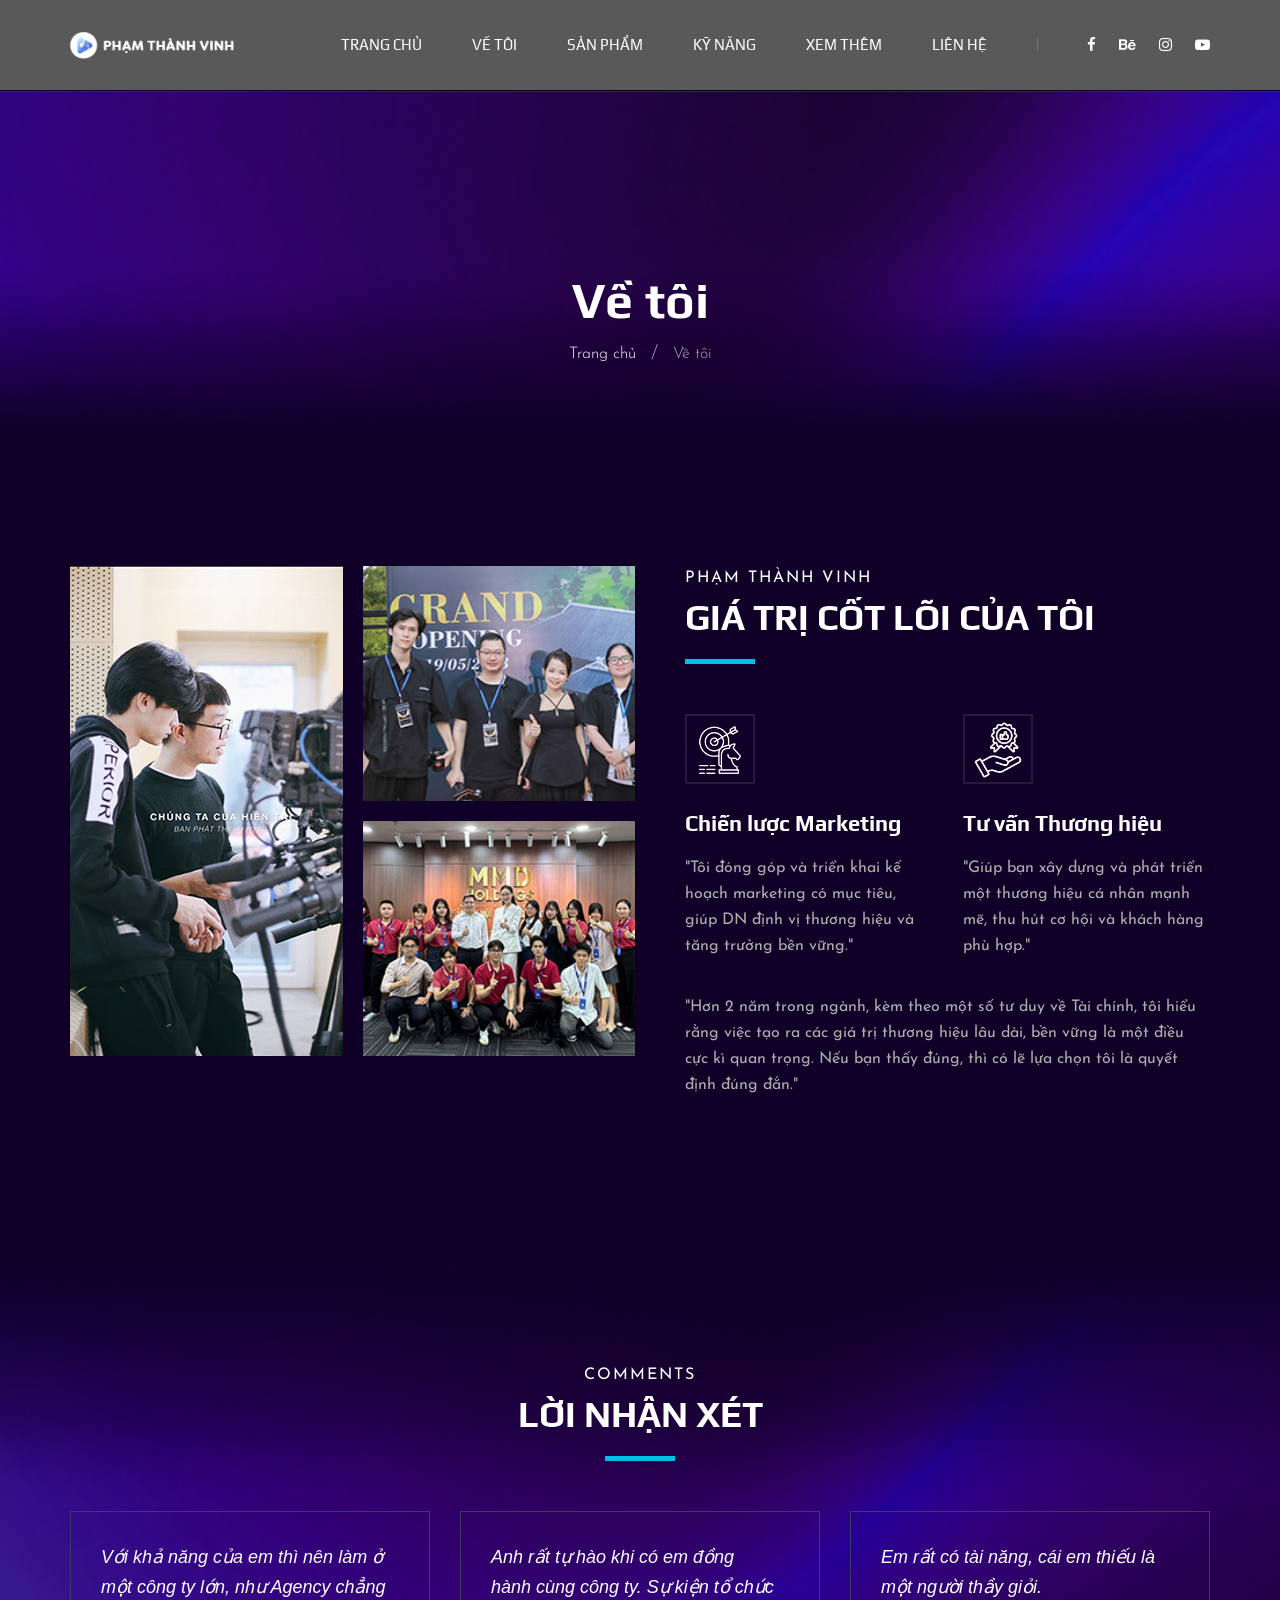
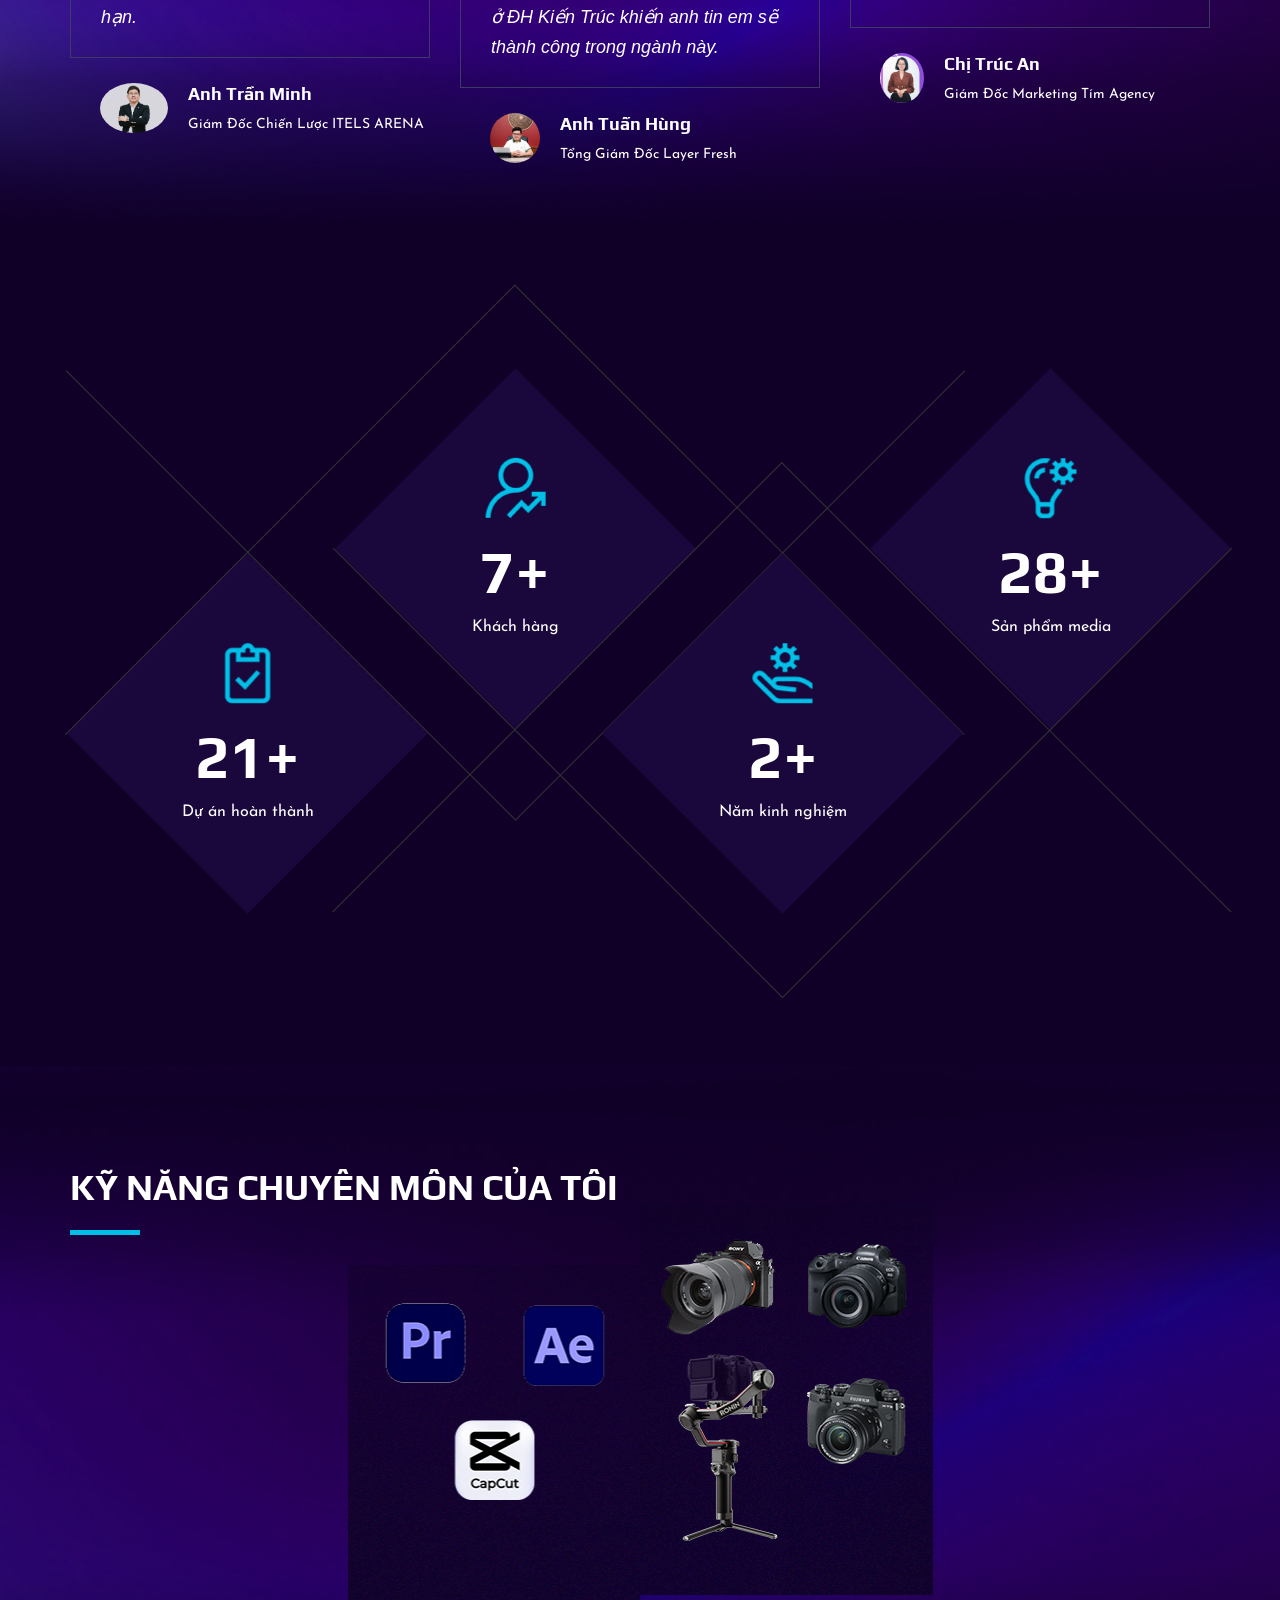
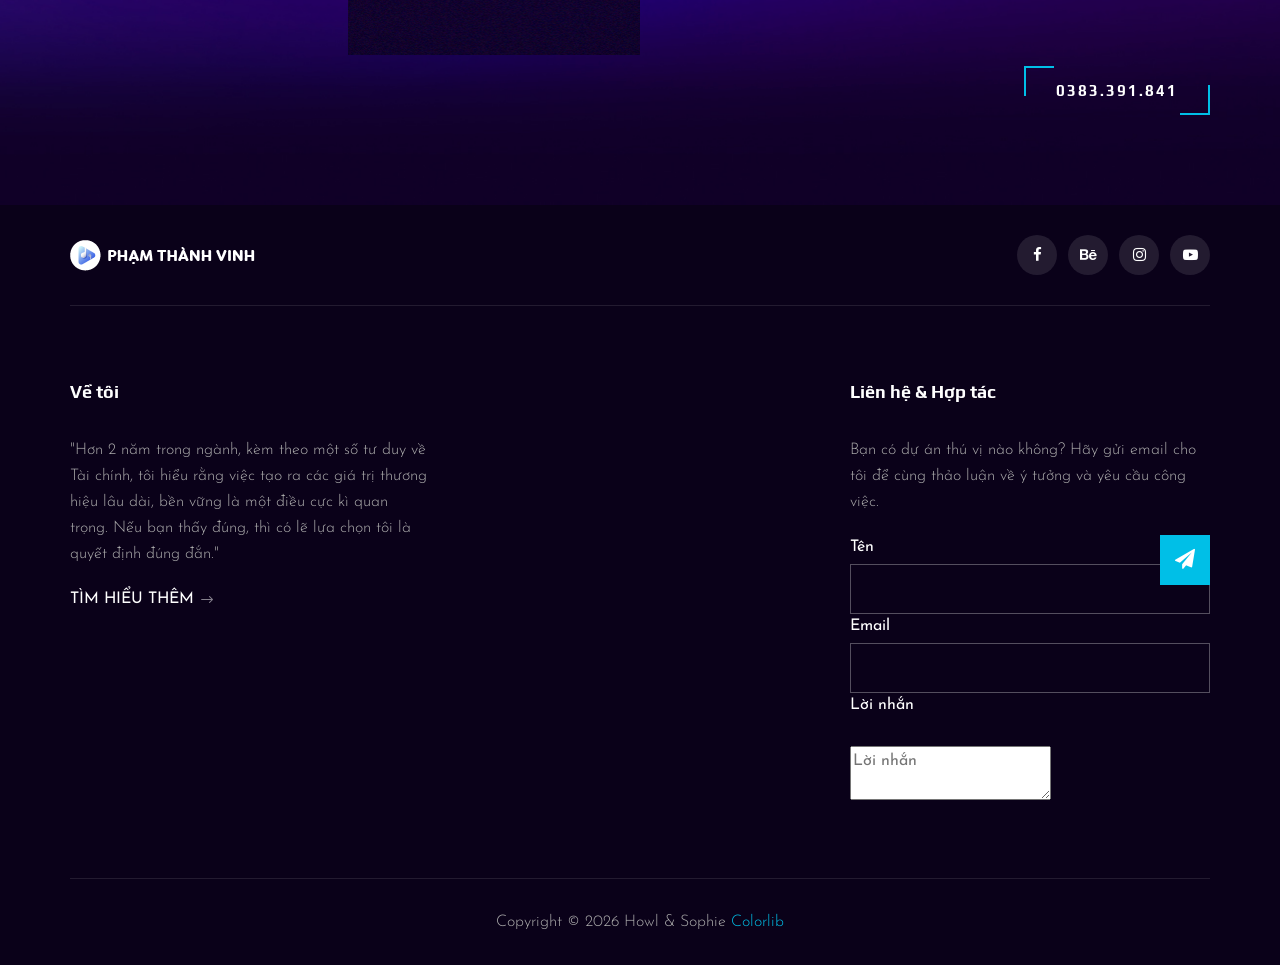
==== commit 4622971d: "update website" ====
--- a/about.html
+++ b/about.html
@@ -44,13 +44,11 @@
                         <nav class="header__nav__menu mobile-menu">
                             <ul>
                                 <li><a href="./index.html">Trang chủ</a></li>
-                                <li class="active"><a href="./about.html">Về tôi</a></li>
-                                <li><a href="./portfolio.html">Portfolio</a></li>
+                                <li><a href="./about.html">Về tôi</a></li>
+                                <li><a href="./portfolio.html">Sản phẩm</a></li>
                                 <li><a href="./services.html">Kỹ năng</a></li>
-                                <li><a href="#">Hành trình</a>
+                                <li><a href="">Xem thêm</a>
                                     <ul class="dropdown">
-                                        <li><a href="./about.html">Về tôi</a></li>
-                                        <li><a href="./portfolio.html">Portfolio</a></li>
                                         <li><a href="./blog.html">Tầm nhìn</a></li>
                                         <li><a href="./blog-details.html">Quan điểm</a></li>
                                     </ul>
@@ -62,7 +60,7 @@
                             <a href="https://www.facebook.com/vinh.phamthanh.946/"><i class="fa fa-facebook"></i></a>
                             <a href="https://www.behance.net/vinhphmthnh"><i class="fa fa-behance"></i></a>
                             <a href="https://www.instagram.com/adtl_nmwhd/"><i class="fa fa-instagram"></i></a>
-                            <a href="https://www.youtube.com/@RogarDawn"><i class="fa fa-youtube-play"></i></a>
+                            <a href="https://www.youtube.com/@thanhvinh_marketer"><i class="fa fa-youtube-play"></i></a>
                         </div>
                     </div>
                 </div>
@@ -156,8 +154,8 @@
             <div class="row">
                 <div class="col-lg-12">
                     <div class="section-title center-title">
-                        <span>Loved By Clients</span>
-                        <h2>Khách hàng nói gì?</h2>
+                        <span>Comments</span>
+                        <h2>Lời nhận xét</h2>
                     </div>
                 </div>
             </div>
@@ -166,8 +164,7 @@
                     <div class="col-lg-4">
                         <div class="testimonial__item">
                             <div class="testimonial__text">
-                                <p>Delivers such a great service that it can benefit all kinds of people from any number
-                                    of industries.</p>
+                                <p>Với khả năng của em thì nên làm ở một công ty lớn, như Agency chẳng hạn.</p>
                             </div>
                             <div class="testimonial__author">
                                 <div class="testimonial__author__pic">
@@ -183,8 +180,7 @@
                     <div class="col-lg-4">
                         <div class="testimonial__item">
                             <div class="testimonial__text">
-                                <p>Videographer delivers such a great service that it can benefit all kinds of people
-                                    from any number.</p>
+                                <p> Anh rất tự hào khi có em đồng hành cùng công ty. Sự kiện tổ chức ở ĐH Kiến Trúc khiến anh tin em sẽ thành công trong ngành này.</p>
                             </div>
                             <div class="testimonial__author">
                                 <div class="testimonial__author__pic">
@@ -200,8 +196,7 @@
                     <div class="col-lg-4">
                         <div class="testimonial__item">
                             <div class="testimonial__text">
-                                <p>Videographer delivers such a great service that it can benefit all kinds of people
-                                    from any number.</p>
+                                <p> Em rất có tài năng, cái em thiếu là một người thầy giỏi.</p>
                             </div>
                             <div class="testimonial__author">
                                 <div class="testimonial__author__pic">
@@ -230,8 +225,8 @@
                         <div class="counter__item">
                             <div class="counter__item__text">
                                 <img src="img/icons/ci-1.png" alt="">
-                                <h2 class="counter_num">150</h2>
-                                <p>Khách hàng hài lòng</p>
+                                <h2 class="counter_num">37</h2>
+                                <p>Dự án hoàn thành</p>
                             </div>
                         </div>
                     </div>
@@ -239,8 +234,8 @@
                         <div class="counter__item second__item">
                             <div class="counter__item__text">
                                 <img src="img/icons/ci-2.png" alt="">
-                                <h2 class="counter_num">1068</h2>
-                                <p>Happy clients</p>
+                                <h2 class="counter_num">12</h2>
+                                <p>Khách hàng</p>
                             </div>
                         </div>
                     </div>
@@ -248,8 +243,8 @@
                         <div class="counter__item third__item">
                             <div class="counter__item__text">
                                 <img src="img/icons/ci-3.png" alt="">
-                                <h2 class="counter_num">230</h2>
-                                <p>Perspective clients</p>
+                                <h2 class="counter_num">3</h2>
+                                <p>Năm kinh nghiệm</p>
                             </div>
                         </div>
                     </div>
@@ -257,8 +252,8 @@
                         <div class="counter__item four__item">
                             <div class="counter__item__text">
                                 <img src="img/icons/ci-4.png" alt="">
-                                <h2 class="counter_num">37</h2>
-                                <p>Dự án đã hoàn thành</p>
+                                <h2 class="counter_num">50</h2>
+                                <p>Sản phẩm media</p>
                             </div>
                         </div>
                     </div>
@@ -311,7 +306,7 @@
                 </div>
                 <div class="col-lg-12 p-0">
                     <div class="team__btn">
-                        <a href="#" class="primary-btn">LIÊN HỆ NGAY: 0383.391.841</a>
+                        <a href="#" class="primary-btn">0383.391.841</a>
                     </div>
                 </div>
             </div>
@@ -334,7 +329,7 @@
                             <a href="https://www.facebook.com/vinh.phamthanh.946/"><i class="fa fa-facebook"></i></a>
                             <a href="https://www.behance.net/vinhphmthnh"><i class="fa fa-behance"></i></a>
                             <a href="https://www.instagram.com/adtl_nmwhd/"><i class="fa fa-instagram"></i></a>
-                            <a href="https://www.youtube.com/@RogarDawn"><i class="fa fa-youtube-play"></i></a>
+                            <a href="https://www.youtube.com/@thanhvinh_marketer"><i class="fa fa-youtube-play"></i></a>
                         </div>
                     </div>
                 </div>
@@ -345,7 +340,7 @@
                         <div class="footer__option__item">
                             <h5>Về tôi</h5>
                             <p>"Hơn 2 năm trong ngành, kèm theo một số tư duy về Tài chính, tôi hiểu rằng việc tạo ra các giá trị thương hiệu lâu dài, bền vững là một điều cực kì quan trọng. Nếu bạn thấy đúng, thì có lẽ lựa chọn tôi là quyết định đúng đắn."</p>
-                            <a href="https://www.facebook.com/vinh.phamthanh.946/" class="read__more">Tìm hiểu thêm <span class="arrow_right"></span></a>
+                            <a href="https://www.facebook.com/vinh.phamthanh.946/" class="read__more" target="_blank" rel="noopener noreferrer">TÌM HIỂU THÊM<span class="arrow_right"></span></a>
                         </div>
                     </div>
                     <div class="col-lg-2 col-md-3 col-sm-3">
@@ -401,4 +396,8 @@
     <script src="js/main.js"></script>
 </body>
 
-</html>+</html>
+
+
+
+
--- a/css/style.css
+++ b/css/style.css
@@ -144,6 +144,10 @@
 .set-bg {
   background-repeat: no-repeat;
   background-size: cover;
+  background-position: center center;
+}
+
+.top-bg {
   background-position: top center;
 }
 
@@ -294,17 +298,31 @@
   Header
 -----------------------*/
 .header {
-  position: absolute;
+  position: fixed;
   left: 0;
   top: 0;
   width: 100%;
-  background: transparent;
-  border-bottom: 1px solid rgba(255, 255, 255, 0.1);
-  z-index: 9;
+  background: rgba(0, 0, 0, 0.65);
+  border-bottom: 1px solid rgba(255, 255, 255, 0.15);
+  z-index: 999;
+  transition: background 0.3s ease;
+}
+
+body {
+  padding-top: 90px;
+}
+
+.header .container .row {
+  align-items: center;
 }
 
 .header__logo {
-  padding: 30px 0;
+  padding: 0;
+}
+
+.header__nav__option {
+  text-align: right;
+  padding: 0;
 }
 .header__logo a {
   display: inline-block;
@@ -843,8 +861,9 @@
   margin-bottom: 55px;
 }
 .callto__text a {
-  color: #ffffff;
-  background: #00bfe7;
+  /* white box with dark-purple text */
+  background: #ffffff;
+  color: #100028;
   font-size: 15px;
   font-weight: 700;
   font-family: "Play", sans-serif;
@@ -933,6 +952,14 @@
 .footer__option__item form {
   position: relative;
 }
+
+/* labels should stand out on dark footer background */
+.footer__option__item form label {
+  color: #ffffff;
+  display: block;
+  margin-bottom: 5px;
+}
+
 .footer__option__item form input {
   height: 50px;
   width: 100%;
